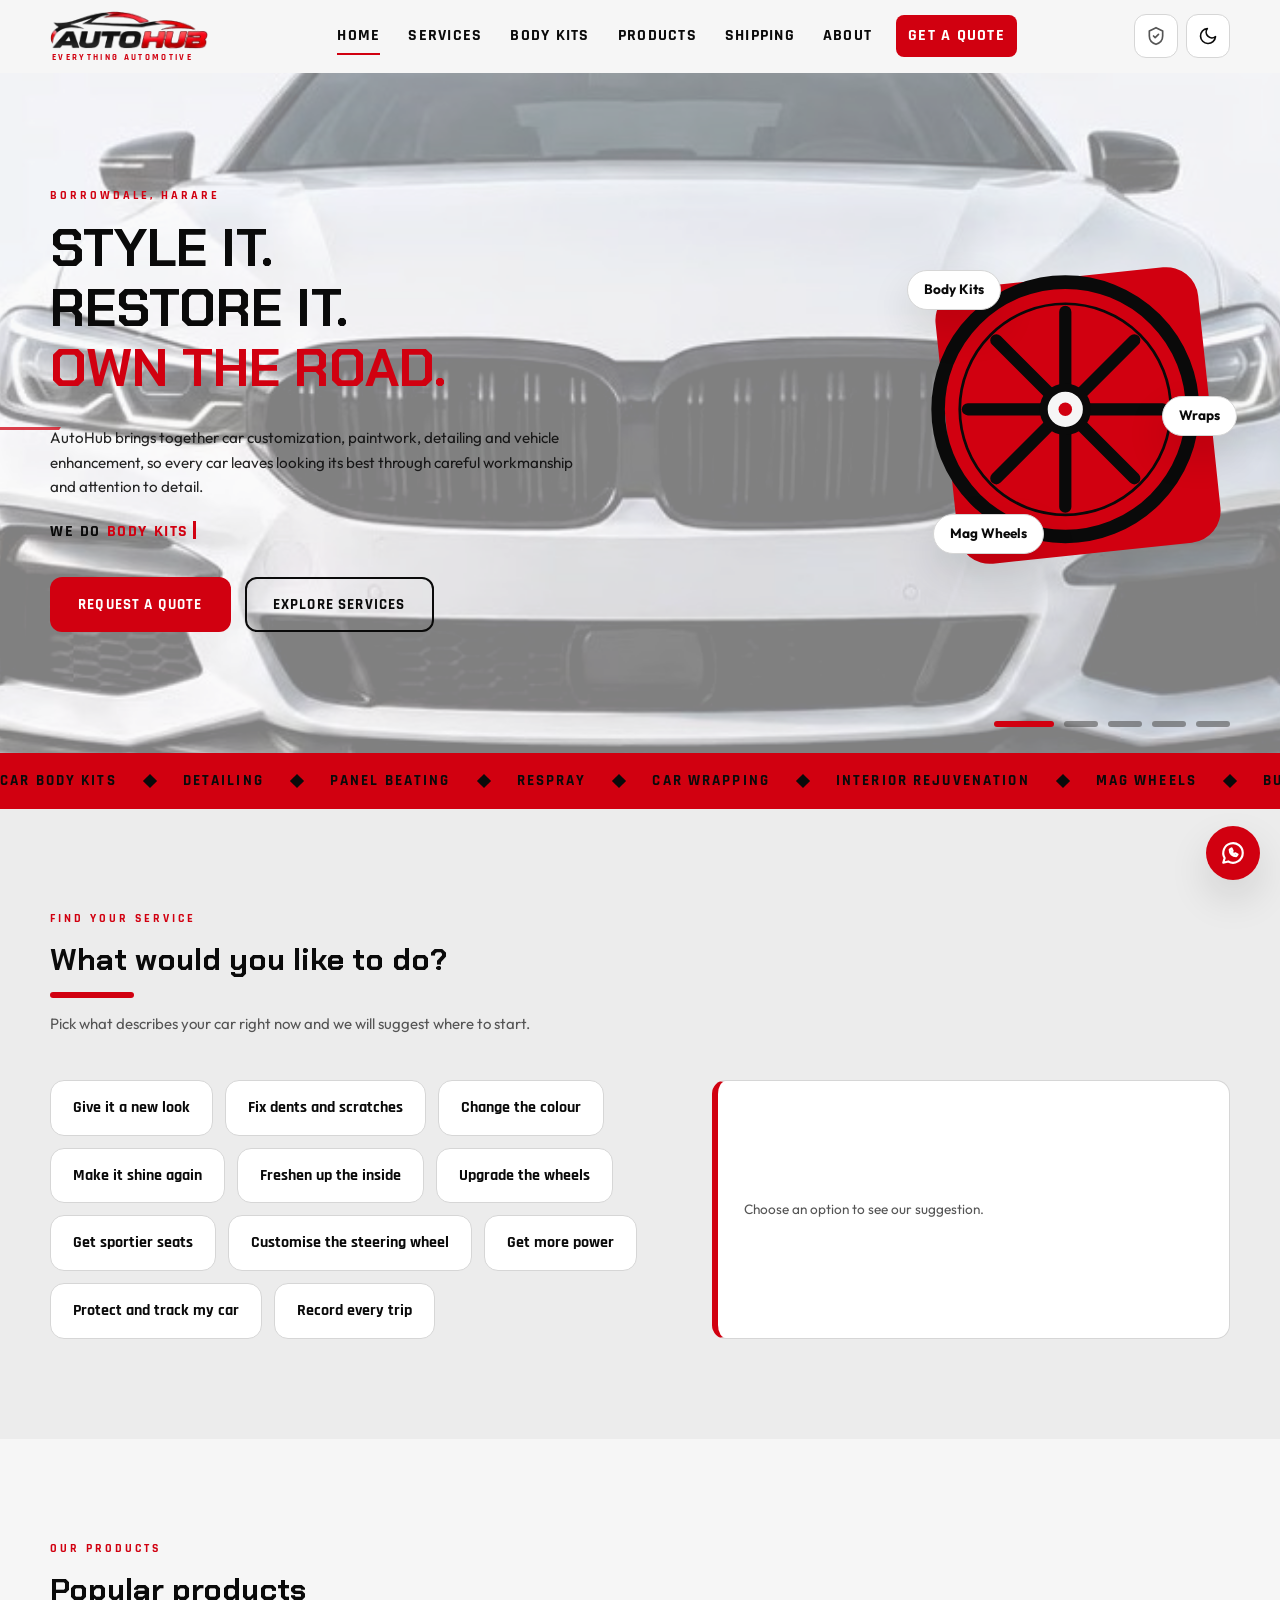
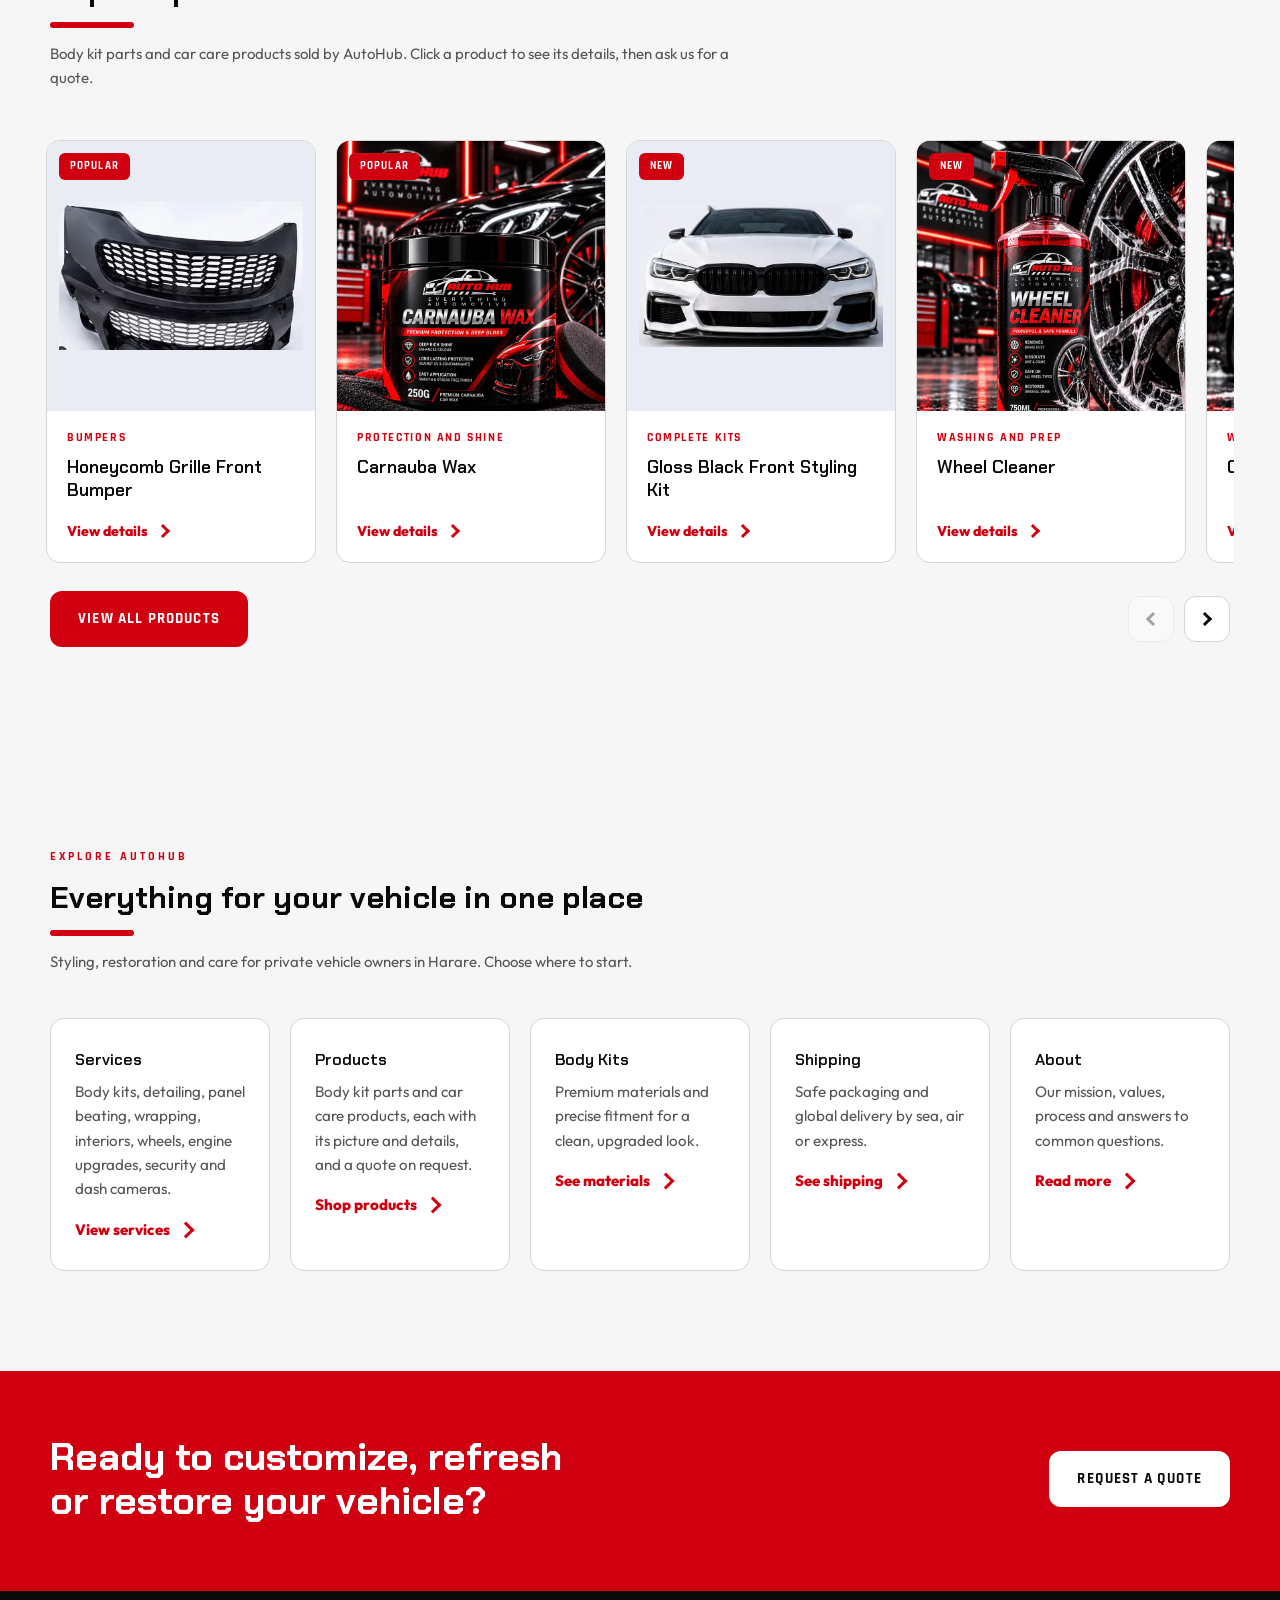
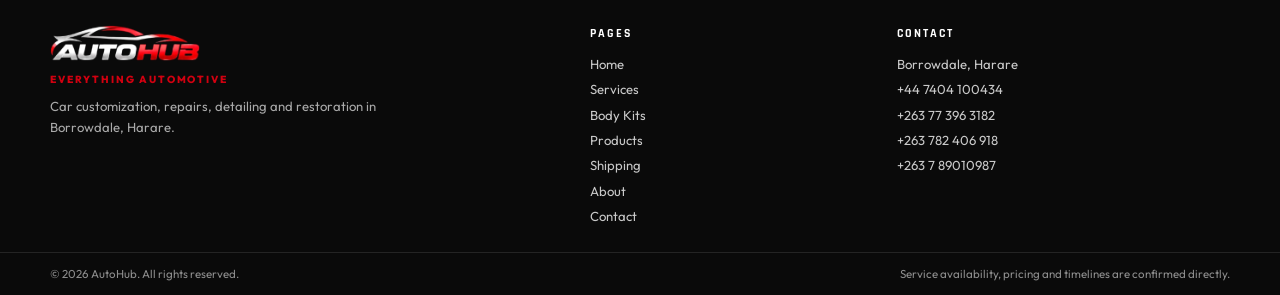
==== index.html @ 4d9de45c "first commit" ====
<!DOCTYPE html>
<html lang="en" data-theme="dark">
<head>
  <meta charset="UTF-8">
  <meta name="viewport" content="width=device-width, initial-scale=1">
  <title>AutoHub | Everything Automotive, Borrowdale, Harare</title>
  <meta name="description" content="AutoHub in Borrowdale, Harare: car customization, body kits, detailing, panel beating, respray, wrapping, interiors, mag wheels, bucket seats, engine enhancement, car security and dash cameras.">
  <meta name="theme-color" content="#0a0a0a">
  <link rel="icon" href="images/logo.png">
  <link rel="stylesheet" href="styles.css">
  <script>
    /* Set theme before paint to avoid a flash */
    (function () {
      try {
        var saved = localStorage.getItem("autohubTheme");
        var prefersLight = window.matchMedia("(prefers-color-scheme: light)").matches;
        document.documentElement.setAttribute("data-theme", saved || (prefersLight ? "light" : "dark"));
      } catch (e) {}
    })();
  </script>
</head>
<body>
  <div class="wipe" id="wipe" aria-hidden="true"><span class="wipemark"><b>A</b><img class="wipelogo" src="images/logo.png" alt="" onload="this.parentNode.classList.add('hasimg')" onerror="this.remove()"></span></div>
<a class="skip" href="#main">Skip to content</a>
  <div class="progress" id="progress" aria-hidden="true"></div>

  <header class="header" id="header">
    <div class="wrap headerrow">
      <a class="brand" href="index.html" aria-label="AutoHub home">
        <span class="brandmark" aria-hidden="true"><b>A</b><img class="brandlogo logod" src="images/logo.png" alt="" width="168" height="40" onload="this.parentNode.classList.add('hasimg')" onerror="this.remove()"><img class="brandlogo logol" src="images/logo-light.png" alt="" width="168" height="40" onload="this.parentNode.classList.add('hasimg')" onerror="this.remove()"></span>
        <span class="brandtext"><strong>AUTOHUB</strong><small>Everything Automotive</small></span>
      </a>

      <nav class="nav" id="nav" aria-label="Main navigation">
        <a href="index.html" class="navlink">Home</a>
        <a href="services.html" class="navlink">Services</a>
        <a href="bodykits.html" class="navlink">Body Kits</a>
        <a href="products.html" class="navlink">Products</a>
        <a href="shipping.html" class="navlink">Shipping</a>
        <a href="about.html" class="navlink">About</a>
        <a href="contact.html" class="navlink navcta">Get a Quote</a>
      </nav>

      <div class="headeractions">
        <a class="iconbtn adminlink" href="admin.html" aria-label="Admin dashboard" title="Admin dashboard">
          <svg viewBox="0 0 24 24" width="20" height="20" fill="none" stroke="currentColor" stroke-width="2" stroke-linecap="round" stroke-linejoin="round" aria-hidden="true">
            <path d="M12 2l8 4v6c0 5-3.5 8.5-8 10-4.5-1.5-8-5-8-10V6z"/>
            <path d="M9 12l2 2 4-4"/>
          </svg>
        </a>
        <button class="iconbtn" id="themeToggle" type="button" aria-label="Switch to light mode" aria-pressed="false">
          <svg class="iconsun" viewBox="0 0 24 24" width="20" height="20" fill="none" stroke="currentColor" stroke-width="2" stroke-linecap="round" aria-hidden="true"><circle cx="12" cy="12" r="4"/><path d="M12 2v2M12 20v2M4.9 4.9l1.4 1.4M17.7 17.7l1.4 1.4M2 12h2M20 12h2M4.9 19.1l1.4-1.4M17.7 6.3l1.4-1.4"/></svg>
          <svg class="iconmoon" viewBox="0 0 24 24" width="20" height="20" fill="none" stroke="currentColor" stroke-width="2" stroke-linecap="round" stroke-linejoin="round" aria-hidden="true"><path d="M21 12.8A9 9 0 1 1 11.2 3a7 7 0 0 0 9.8 9.8z"/></svg>
        </button>
        <button class="iconbtn burger" id="burger" type="button" aria-label="Open menu" aria-expanded="false" aria-controls="nav">
          <span></span><span></span><span></span>
        </button>
      </div>
    </div>
  </header>

  <main id="main">
    <section class="hero" id="top">
      <div class="herobg" aria-hidden="true">
        <i class="slide on" style="--img:url(images/hero-car.jpg)"><img src="images/hero-car.jpg" alt=""></i>
        <!-- <i class="slide" style="--img:url(images/hero-kit.jpg)"><img src="images/hero-kit.jpg" alt=""></i>
        <i class="slide" style="--img:url(images/dash-cam.jpeg)"><img src="images/dash-cam.jpeg" alt=""></i> -->
        <i class="slide" style="--img:url(images/engine.jpeg)"><img src="images/engine.jpeg" alt=""></i>
        <!-- <i class="slide" style="--img:url(images/security.jpeg)"><img src="images/security.jpeg" alt=""></i> -->
        <i class="slide" style="--img:url(images/steering.jpeg)"><img src="images/steering.jpeg" alt=""></i>
        <!-- <i class="slide" style="--img:url(images/hero-ship.jpg)"><img src="images/hero-ship.jpg" alt=""></i> -->
        <i class="slide" style="--img:url(images/hero-paint.jpg)"><img src="images/hero-paint.jpg" alt=""></i>
        <i class="slide" style="--img:url(images/hero-wheels.jpg)"><img src="images/hero-wheels.jpg" alt=""></i>
      </div>
      <span class="streak s1" aria-hidden="true"></span>
      <span class="streak s2" aria-hidden="true"></span>
      <span class="streak s3" aria-hidden="true"></span>
      <span class="streak s4" aria-hidden="true"></span>
      <!-- <span class="streak s5" aria-hidden="true"></span>
      <span class="streak s6" aria-hidden="true"></span>
      <span class="streak s7" aria-hidden="true"></span> -->
      <div class="herodots" role="group" aria-label="Choose hero picture">
        <button type="button" class="hdot on" aria-label="Show picture 1"></button>
        <button type="button" class="hdot" aria-label="Show picture 2"></button>
        <button type="button" class="hdot" aria-label="Show picture 3"></button>
        <button type="button" class="hdot" aria-label="Show picture 4"></button>
        <button type="button" class="hdot" aria-label="Show picture 5"></button>
        <!-- <button type="button" class="hdot" aria-label="Show picture 6"></button> -->
        <!-- <button type="button" class="hdot" aria-label="Show picture 7"></button>
        <button type="button" class="hdot" aria-label="Show picture 8"></button> -->
      </div>
      <div class="wrap herogrid">
        <div class="herocopy">
          <p class="eyebrow reveal">Borrowdale, Harare</p>
          <h1 class="reveal">
            <span class="line"><span>Style it.</span></span>
            <span class="line"><span>Restore it.</span></span>
            <span class="line"><span class="red">Own the road.</span></span>
          </h1>
          <p class="lead reveal">AutoHub brings together car customization, paintwork, detailing and vehicle enhancement, so every car leaves looking its best through careful workmanship and attention to detail.</p>
          <p class="typedline reveal"><span class="sr">We do body kits, detailing, respray, wraps, interiors, mag wheels, engine upgrades, car security and dash cameras.</span><span aria-hidden="true">We do <b id="typed"></b><i class="caret"></i></span></p>
          <div class="btnrow reveal">
            <a class="btn btnred" href="contact.html">Request a Quote</a>
            <a class="btn btnghost" href="services.html">Explore Services</a>
          </div>
        </div>

        <div class="herovisual reveal" aria-hidden="true">
          <div class="redblock"></div>
          <svg class="wheel" viewBox="0 0 200 200" fill="none" stroke="currentColor">
            <circle cx="100" cy="100" r="94" stroke-width="10"/>
            <circle cx="100" cy="100" r="78" stroke-width="2"/>
            <g stroke-width="9" stroke-linecap="round">
              <path d="M100 100 L100 28"/><path d="M100 100 L151 49"/>
              <path d="M100 100 L172 100"/><path d="M100 100 L151 151"/>
              <path d="M100 100 L100 172"/><path d="M100 100 L49 151"/>
              <path d="M100 100 L28 100"/><path d="M100 100 L49 49"/>
            </g>
            <circle cx="100" cy="100" r="16" stroke-width="6" class="hub"/>
            <circle cx="100" cy="100" r="5" class="hubdot" stroke-width="0"/>
          </svg>
          <span class="tag tag1">Body Kits</span>
          <span class="tag tag2">Wraps</span>
          <span class="tag tag3">Mag Wheels</span>
        </div>
      </div>

    </section>

    <div class="marquee" aria-hidden="true">
        <div class="track">
          <span>Car Body Kits</span><i></i><span>Detailing</span><i></i><span>Panel Beating</span><i></i><span>Respray</span><i></i><span>Car Wrapping</span><i></i><span>Interior Rejuvenation</span><i></i><span>Mag Wheels</span><i></i><span>Bucket Seats</span><i></i><span>Steering Wheels</span><i></i><span>Engine Enhancement</span><i></i><span>Car Security</span><i></i><span>Dash Cameras</span><i></i>
          <span>Car Body Kits</span><i></i><span>Detailing</span><i></i><span>Panel Beating</span><i></i><span>Respray</span><i></i><span>Car Wrapping</span><i></i><span>Interior Rejuvenation</span><i></i><span>Mag Wheels</span><i></i><span>Bucket Seats</span><i></i><span>Steering Wheels</span><i></i><span>Engine Enhancement</span><i></i><span>Car Security</span><i></i><span>Dash Cameras</span><i></i>
        </div>
      </div>

    <section class="section alt" id="finder">
      <div class="wrap">
        <header class="sechead reveal">
          <p class="eyebrow">Find your service</p>
          <h2>What would you like to do?</h2>
          <p>Pick what describes your car right now and we will suggest where to start.</p>
        </header>
        <div class="finder reveal">
          <div class="finderopts" role="group" aria-label="What would you like to do">
            <button type="button" class="opt" data-svc="Car Body Kits and Pimping" data-why="Exterior styling and personalization to give vehicles a distinctive, upgraded look.">Give it a new look</button>
            <button type="button" class="opt" data-svc="Panel Beating and Respray" data-why="Bodywork repair and repainting services to help restore vehicle panels and improve the overall finish.">Fix dents and scratches</button>
            <button type="button" class="opt" data-svc="Car Wrapping" data-why="Vehicle wrap options for customers looking to change or personalize their car's appearance.">Change the colour</button>
            <button type="button" class="opt" data-svc="Detailing" data-why="Vehicle cleaning and finish focused care to refresh the appearance of exterior and interior surfaces.">Make it shine again</button>
            <button type="button" class="opt" data-svc="Interior Rejuvenation" data-why="Interior refresh services focused on improving the look and feel of cabin surfaces and trim.">Freshen up the inside</button>
            <button type="button" class="opt" data-svc="Mag Wheels" data-why="Alloy wheel styling options to complement a vehicle's overall appearance and stance, with supply and fitment available.">Upgrade the wheels</button>
            <button type="button" class="opt" data-svc="Bucket Seats" data-why="Sporty bucket seats in eight colour combinations, with supply and fitment available.">Get sportier seats</button>
            <button type="button" class="opt" data-svc="Steering Wheels" data-why="Custom steering wheels in Alcantara, leather and carbon fibre for a sportier interior.">Customise the steering wheel</button>
            <button type="button" class="opt" data-svc="Engine Enhancement" data-why="More power, better efficiency and a smoother drive through tuning, ECU remapping and engine upgrades.">Get more power</button>
            <button type="button" class="opt" data-svc="Car Security Systems" data-why="Alarms, GPS trackers, immobilisers, cameras and sensors to protect your vehicle around the clock.">Protect and track my car</button>
            <button type="button" class="opt" data-svc="Dash Cameras and Fleet Tracking" data-why="4G dash cameras with live remote viewing from your phone or PC, ideal for taxis, vans and buses.">Record every trip</button>
          </div>
          <div class="result" id="finderResult" aria-live="polite">
            <p class="small">Choose an option to see our suggestion.</p>
          </div>
        </div>
      </div>
    </section>

    <section class="section" id="featured">
      <div class="wrap">
        <header class="sechead reveal">
          <p class="eyebrow">Our products</p>
          <h2>Popular products</h2>
          <p>Body kit parts and car care products sold by AutoHub. Click a product to see its details, then ask us for a quote.</p>
        </header>
        <div class="prail" id="featuredGrid" aria-label="Popular products"></div>
        <div class="btnrow railbar reveal">
          <a class="btn btnred" href="products.html">View all products</a>
          <div class="railbtns">
            <button class="railbtn" type="button" data-dir="-1" aria-label="Previous products"></button>
            <button class="railbtn" type="button" data-dir="1" aria-label="Next products"></button>
          </div>
        </div>
      </div>
    </section>

    <section class="section" id="explore">
      <div class="wrap">
        <header class="sechead reveal">
          <p class="eyebrow">Explore AutoHub</p>
          <h2>Everything for your vehicle in one place</h2>
          <p>Styling, restoration and care for private vehicle owners in Harare. Choose where to start.</p>
        </header>
        <div class="packgrid auto">
          <a class="pack linkcard reveal" href="services.html"><h3>Services</h3><p>Body kits, detailing, panel beating, wrapping, interiors, wheels, engine upgrades, security and dash cameras.</p><span class="more">View services</span></a>
          <a class="pack linkcard reveal" href="products.html"><h3>Products</h3><p>Body kit parts and car care products, each with its picture and details, and a quote on request.</p><span class="more">Shop products</span></a>
          <a class="pack linkcard reveal" href="bodykits.html"><h3>Body Kits</h3><p>Premium materials and precise fitment for a clean, upgraded look.</p><span class="more">See materials</span></a>
          <a class="pack linkcard reveal" href="shipping.html"><h3>Shipping</h3><p>Safe packaging and global delivery by sea, air or express.</p><span class="more">See shipping</span></a>
          <a class="pack linkcard reveal" href="about.html"><h3>About</h3><p>Our mission, values, process and answers to common questions.</p><span class="more">Read more</span></a>
        </div>
      </div>
    </section>

    <section class="cta">
      <div class="wrap ctarow">
        <h2 class="reveal">Ready to customize, refresh or restore your vehicle?</h2>
        <a class="btn btnlight reveal" href="contact.html">Request a Quote</a>
      </div>
    </section>
  </main>

  <footer class="footer">
    <div class="wrap footgrid">
      <div class="footbrand">
        <a class="footlogo" href="index.html" aria-label="AutoHub home"><span class="footmark"><b>A</b><img src="images/logo.png" alt="" width="142" height="34" onload="this.parentNode.classList.add('hasimg')" onerror="this.remove()"></span><strong>AUTOHUB</strong></a>
        <p class="footmotto">Everything Automotive</p>
        <p>Car customization, repairs, detailing and restoration in Borrowdale, Harare.</p>
      </div>
      <nav class="footcol" aria-label="Footer navigation">
        <h4>Pages</h4>
        <a href="index.html">Home</a>
        <a href="services.html">Services</a>
        <a href="bodykits.html">Body Kits</a>
        <a href="products.html">Products</a>
        <a href="shipping.html">Shipping</a>
        <a href="about.html">About</a>
        <a href="contact.html">Contact</a>
      </nav>
      <div class="footcol">
        <h4>Contact</h4>
        <span>Borrowdale, Harare</span>
        <a href="tel:+447404100434">+44 7404 100434</a>
        <a href="tel:+263773963182">+263 77 396 3182</a>
        <a href="tel:+263782406918">+263 782 406 918</a>
        <a href="tel:+263789010987">+263 7 89010987</a>
      </div>
    </div>
    <div class="footbar">
      <div class="wrap footbarrow">
        <p>&copy; <span id="year"></span> AutoHub. All rights reserved.</p>
        <p>Service availability, pricing and timelines are confirmed directly.</p>
      </div>
    </div>
  </footer>

  <a class="whatsapp" href="https://wa.me/263773963182" target="_blank" rel="noopener" aria-label="Chat with AutoHub on WhatsApp">
    <svg viewBox="0 0 24 24" width="26" height="26" fill="none" stroke="currentColor" stroke-width="2" stroke-linecap="round" stroke-linejoin="round" aria-hidden="true"><path d="M21 12a9 9 0 0 1-13.400 7.800L3 21l1.300-4.400A9 9 0 1 1 21 12z"/><path d="M9 9c0 3.500 2.500 6 6 6l1.200-1.700-2.200-1-.9.800c-1-.4-1.800-1.200-2.200-2.200l.8-.9-1-2.200z"/></svg>
  </a>
  <button class="totop" id="toTop" type="button" aria-label="Back to top">
    <svg viewBox="0 0 24 24" width="22" height="22" fill="none" stroke="currentColor" stroke-width="2.500" stroke-linecap="round" stroke-linejoin="round" aria-hidden="true"><path d="M12 19V5M5 12l7-7 7 7"/></svg>
  </button>

  <div class="cursor" id="cursor" aria-hidden="true"></div>
  <div class="toast" id="toast" role="status" aria-live="polite"></div>
  <script src="script.js"></script>
  <script src="firebase-config.js"></script>
  <script src="products.js"></script>
  <script type="module" src="store.js"></script>
</body>
</html>
---- styles.css ----
@import url("https://fonts.googleapis.com/css2?family=Chakra+Petch:wght@600;700&family=Rajdhani:wght@600;700&family=Orbitron:wght@700;800&family=Outfit:wght@300..700&display=swap");
/* AutoHub styles. Black and red palette, flat colours only, dark and light themes. */

:root {
  --red: #e30613;
  --redhover: #ff1a28;
  --bg: #0a0a0a;
  --bg2: #121212;
  --card: #171717;
  --text: #f5f5f5;
  --muted: #a8a8a8;
  --line: #2b2b2b;
  --onred: #ffffff;
  --shadow: 0 18px 40px rgba(0, 0, 0, 0.55);
  --radius: 14px;
  --ease: cubic-bezier(0.22, 1, 0.36, 1);
}

[data-theme="light"] {
  --red: #d10010;
  --redhover: #b8000e;
  --bg: #f6f6f6;
  --bg2: #ececec;
  --card: #ffffff;
  --text: #0a0a0a;
  --muted: #555555;
  --line: #d6d6d6;
  --shadow: 0 18px 40px rgba(0, 0, 0, 0.12);
}

*, *::before, *::after { box-sizing: border-box; }
html { scroll-behavior: smooth; scroll-padding-top: 84px; }
body {
  margin: 0;
  font-family: "Outfit", "Segoe UI", system-ui, -apple-system, Roboto, Helvetica, Arial, sans-serif;
  font-size: 15px;
  background: var(--bg);
  color: var(--text);
  line-height: 1.6;
  transition: background 0.4s var(--ease), color 0.4s var(--ease);
  overflow-x: hidden;
}
img, svg { max-width: 100%; display: block; }
a { color: inherit; text-decoration: none; }
h1, h2, h3, p { margin: 0; }
ul, ol { margin: 0; padding: 0; list-style: none; }
button, input, select, textarea { font: inherit; color: inherit; }
button { cursor: pointer; }
:focus-visible { outline: 3px solid var(--red); outline-offset: 3px; }

.wrap { width: min(1180px, 100% - 40px); margin-inline: auto; }
.narrow { width: min(820px, 100% - 40px); }
.muted { color: var(--muted); }
.small { font-size: 0.85rem; color: var(--muted); }
.red { color: var(--red); }

.skip {
  position: absolute; left: 12px; top: -60px; z-index: 200;
  background: var(--red); color: var(--onred); padding: 10px 16px; border-radius: 8px;
  transition: top 0.2s;
}
.skip:focus { top: 12px; }

.progress {
  position: fixed; top: 0; left: 0; height: 4px; width: 100%;
  background: var(--red); transform: scaleX(0); transform-origin: left; z-index: 150;
}

/* Header */
.header {
  position: sticky; top: 0; z-index: 100;
  background: var(--bg);
  border-bottom: 1px solid transparent;
  transition: border-color 0.3s, box-shadow 0.3s, background 0.4s;
}
.header.scrolled { border-color: var(--line); box-shadow: var(--shadow); }
.headerrow { display: flex; align-items: center; justify-content: space-between; height: var(--hh, 72px); gap: 16px; }

.brand { display: flex; align-items: center; gap: 12px; }
.brandmark {
  width: 42px; height: 42px; display: grid; place-items: center;
  background: var(--red); color: var(--onred); font-weight: 900; font-size: 1.4rem;
  border-radius: 10px; transform: skewX(-8deg);
  transition: transform 0.4s var(--ease);
}
.brand:hover .brandmark { transform: skewX(-8deg) rotate(-6deg) scale(1.08); }
.brandtext { display: flex; flex-direction: column; line-height: 1.1; }
.brandtext strong { letter-spacing: 0.14em; font-size: 1.05rem; }
.brandtext small { color: var(--muted); font-size: 0.68rem; letter-spacing: 0.12em; text-transform: uppercase; }

.nav { display: flex; align-items: center; gap: 4px; }
.navlink {
  position: relative; padding: 8px 12px; font-size: 0.93rem; font-weight: 600; border-radius: 8px;
}
.navlink::after {
  content: ""; position: absolute; left: 12px; right: 12px; bottom: 2px; height: 2px;
  background: var(--red); transform: scaleX(0); transform-origin: left; transition: transform 0.3s var(--ease);
}
.navlink:hover::after, .navlink.active::after { transform: scaleX(1); }
.navcta { background: var(--red); color: var(--onred); margin-left: 8px; }
.navcta::after { display: none; }
.navcta:hover { background: var(--redhover); }

.headeractions { display: flex; gap: 8px; align-items: center; }
.iconbtn {
  width: 44px; height: 44px; display: grid; place-items: center;
  background: var(--card); border: 1px solid var(--line); border-radius: 12px;
  transition: transform 0.3s var(--ease), border-color 0.3s, background 0.3s;
}
.iconbtn:hover { border-color: var(--red); transform: translateY(-2px); }
.iconsun, .iconmoon { grid-area: 1 / 1; transition: transform 0.5s var(--ease), opacity 0.3s; }
[data-theme="dark"] .iconmoon { transform: rotate(90deg) scale(0); opacity: 0; }
[data-theme="light"] .iconsun { transform: rotate(-90deg) scale(0); opacity: 0; }

.burger { display: none; flex-direction: column; gap: 5px; align-items: center; justify-content: center; }
.burger span { width: 20px; height: 2px; background: var(--text); transition: transform 0.3s var(--ease), opacity 0.2s; }
.burger[aria-expanded="true"] span:nth-child(1) { transform: translateY(7px) rotate(45deg); }
.burger[aria-expanded="true"] span:nth-child(2) { opacity: 0; }
.burger[aria-expanded="true"] span:nth-child(3) { transform: translateY(-7px) rotate(-45deg); }

/* Buttons */
.btn {
  display: inline-flex; align-items: center; justify-content: center; gap: 8px;
  padding: 14px 26px; border-radius: 12px; font-weight: 700; border: 2px solid transparent;
  transition: transform 0.3s var(--ease), background 0.3s, color 0.3s, border-color 0.3s;
}
.btn:hover { transform: translateY(-3px); }
.btnred { background: var(--red); color: var(--onred); }
.btnred:hover { background: var(--redhover); }
.btnghost { border-color: var(--text); background: transparent; }
.btnghost:hover { background: var(--text); color: var(--bg); }
.btnrow { display: flex; flex-wrap: wrap; gap: 14px; margin-top: 30px; }
.full { width: 100%; margin-top: 8px; }

/* Hero */
.hero { position: relative; padding-top: 56px; overflow: hidden; }
.herogrid { display: grid; grid-template-columns: 1.1fr 0.9fr; gap: 40px; align-items: center; min-height: 560px; }
.eyebrow {
  color: var(--red); font-weight: 800; letter-spacing: 0.2em; text-transform: uppercase;
  font-size: 0.8rem; margin-bottom: 14px;
}
h1 { font-size: clamp(2.6rem, 7vw, 5.6rem); line-height: 1; font-weight: 900; letter-spacing: -0.02em; text-transform: uppercase; }
.line { display: block; overflow: hidden; padding-bottom: 0.06em; }
.line span { display: inline-block; transform: translateY(110%); animation: rise 0.9s var(--ease) forwards; }
.line:nth-child(2) span { animation-delay: 0.12s; }
.line:nth-child(3) span { animation-delay: 0.24s; }
@keyframes rise { to { transform: translateY(0); } }
.lead { margin-top: 26px; max-width: 54ch; color: var(--muted); font-size: 1.1rem; }

.herovisual { position: relative; aspect-ratio: 1; max-width: 330px; width: 100%; margin-inline: auto; display: grid; place-items: center; }
.redblock {
  position: absolute; inset: 10% 6% 6% 14%; background: var(--red); border-radius: 32px;
  transform: rotate(-6deg); animation: floaty 7s ease-in-out infinite;
}
.wheel { position: relative; width: 82%; color: var(--text); animation: spin 18s linear infinite; }
.wheel .hub { fill: var(--bg); }
.wheel .hubdot { fill: var(--red); }
.herovisual:hover .wheel { animation-duration: 3s; }
@keyframes spin { to { transform: rotate(360deg); } }
@keyframes floaty { 0%, 100% { transform: rotate(-6deg) translateY(0); } 50% { transform: rotate(-4deg) translateY(-14px); } }
.tag {
  position: absolute; background: var(--card); border: 1px solid var(--line); padding: 8px 16px;
  border-radius: 999px; font-weight: 700; font-size: 0.85rem; box-shadow: var(--shadow);
  animation: floaty2 5s ease-in-out infinite;
}
.tag1 { top: 8%; left: 2%; }
.tag2 { top: 46%; right: -2%; animation-delay: 0.8s; }
.tag3 { bottom: 6%; left: 10%; animation-delay: 1.6s; }
@keyframes floaty2 { 0%, 100% { translate: 0 0; } 50% { translate: 0 -10px; } }

.marquee { margin-top: 56px; background: var(--red); color: #0a0a0a; overflow: hidden; padding: 16px 0; transform: skewY(-1.2deg); }
.track { display: flex; gap: 28px; width: max-content; align-items: center; animation: scroll 32s linear infinite; font-weight: 800; text-transform: uppercase; letter-spacing: 0.08em; white-space: nowrap; }
.track i { width: 10px; height: 10px; background: #0a0a0a; transform: rotate(45deg); }
.marquee:hover .track { animation-play-state: paused; }
@keyframes scroll { to { transform: translateX(-50%); } }

/* Stats */
.stats { padding: 70px 0 20px; }
.statgrid { display: grid; grid-template-columns: repeat(4, 1fr); gap: 20px; }
.stat { text-align: center; padding: 26px 10px; background: var(--card); border: 1px solid var(--line); border-radius: var(--radius); transition: transform 0.4s var(--ease), border-color 0.3s; }
.stat:hover { transform: translateY(-6px); border-color: var(--red); }
.stat b { display: block; font-size: clamp(2.2rem, 5vw, 3.4rem); color: var(--red); line-height: 1; }
.stat span { color: var(--muted); font-weight: 600; }

/* Sections */
.section { padding: 100px 0; }
.alt { background: var(--bg2); transition: background 0.4s; }
.sechead { max-width: 720px; margin-bottom: 44px; }
.sechead p:last-child { color: var(--muted); margin-top: 14px; }
h2 { font-size: clamp(1.9rem, 4vw, 3rem); line-height: 1.1; font-weight: 900; letter-spacing: -0.01em; }
h3 { font-size: 1.2rem; }
.split { display: grid; grid-template-columns: 1fr 1fr; gap: 56px; align-items: start; }
.split p { margin-top: 14px; }

/* Filters and cards */
.filters { display: flex; flex-wrap: wrap; gap: 10px; margin-bottom: 28px; }
.chip { padding: 9px 20px; border-radius: 999px; background: var(--card); border: 1px solid var(--line); font-weight: 700; transition: background 0.3s, color 0.3s, border-color 0.3s, transform 0.3s var(--ease); }
.chip:hover { border-color: var(--red); transform: translateY(-2px); }
.chip.active { background: var(--red); color: var(--onred); border-color: var(--red); }

.cards { display: grid; grid-template-columns: repeat(3, 1fr); gap: 22px; }
.card {
  position: relative; background: var(--card); border: 1px solid var(--line); border-radius: var(--radius);
  padding: 32px 28px 36px; overflow: hidden;
  transition: transform 0.4s var(--ease), border-color 0.3s, opacity 0.4s, box-shadow 0.4s;
}
.card::after { content: ""; position: absolute; left: 0; bottom: 0; height: 5px; width: 100%; background: var(--red); transform: scaleX(0); transform-origin: left; transition: transform 0.5s var(--ease); }
.card:hover { transform: translateY(-8px); border-color: var(--red); box-shadow: var(--shadow); }
.card:hover::after { transform: scaleX(1); }
.card svg { color: var(--red); margin-bottom: 18px; transition: transform 0.5s var(--ease); }
.card:hover svg { transform: scale(1.15) rotate(-6deg); }
.card p { color: var(--muted); margin-top: 10px; }
.cardnum { position: absolute; top: 18px; right: 22px; font-weight: 900; font-size: 2.2rem; color: var(--line); transition: color 0.3s; }
.card:hover .cardnum { color: var(--red); }
.card.hide { display: none; }

/* Materials */
.tabs { display: flex; flex-wrap: wrap; gap: 8px; margin: 24px 0 18px; }
.tab { padding: 10px 20px; border-radius: 10px; border: 1px solid var(--line); background: var(--card); font-weight: 700; transition: background 0.3s, color 0.3s, border-color 0.3s; }
.tab:hover { border-color: var(--red); }
.tab.active { background: var(--red); color: var(--onred); border-color: var(--red); }
.panel { background: var(--card); border: 1px solid var(--line); border-radius: var(--radius); padding: 26px; }
.panel h3 { margin-bottom: 8px; }
.panel.swap { animation: swap 0.5s var(--ease); }
@keyframes swap { from { opacity: 0; transform: translateY(12px); } to { opacity: 1; transform: none; } }
.meter { margin: 20px 0 14px; display: grid; gap: 12px; }
.meterrow { display: grid; grid-template-columns: 110px 1fr; gap: 12px; align-items: center; font-size: 0.9rem; font-weight: 600; }
.bar { height: 10px; background: var(--line); border-radius: 99px; overflow: hidden; }
.bar i { display: block; height: 100%; width: 0; background: var(--red); border-radius: 99px; transition: width 0.8s var(--ease); }

.benefits { display: grid; gap: 16px; }
.benefits li { display: flex; gap: 16px; align-items: center; background: var(--card); border: 1px solid var(--line); padding: 20px 22px; border-radius: var(--radius); transition: transform 0.4s var(--ease), border-color 0.3s; }
.benefits li:hover { transform: translateX(8px); border-color: var(--red); }
.benefits svg { color: var(--red); flex: none; }
.benefits b { display: block; }
.benefits span { color: var(--muted); font-size: 0.93rem; }

/* Fitment demo */
.fitgrid { display: grid; grid-template-columns: 1.2fr 0.8fr; gap: 40px; align-items: start; }
.fitdemo { background: var(--card); border: 1px solid var(--line); border-radius: var(--radius); padding: 28px; }
.fitstage { --gap: 1px; height: 220px; display: flex; align-items: center; justify-content: center; background: var(--bg2); border-radius: 12px; overflow: hidden; padding: 0 16px; }
.fender, .kitpanel { height: 150px; flex: 1; background: var(--text); border-radius: 16px; max-width: 240px; }
.fender { border-top-right-radius: 4px; border-bottom-right-radius: 4px; }
.kitpanel { background: var(--red); border-top-left-radius: 4px; border-bottom-left-radius: 4px; transition: translate 0.2s; }
.gapmark { position: relative; width: calc(var(--gap) * 6px); height: 150px; background: var(--bg); transition: width 0.15s; flex: none; }
.gapmark span { position: absolute; top: -26px; left: 50%; transform: translateX(-50%); font-size: 0.8rem; font-weight: 800; white-space: nowrap; color: var(--red); }
.fitstage[data-state="bad"] .kitpanel { animation: shake 0.5s ease-in-out infinite; }
@keyframes shake { 0%, 100% { translate: 0 0; } 25% { translate: 0 -3px; } 75% { translate: 0 3px; } }
.sliderlabel { display: block; margin-top: 22px; font-weight: 700; }
input[type="range"] { width: 100%; margin-top: 10px; accent-color: var(--red); height: 28px; }
.verdict { margin-top: 12px; padding: 14px 16px; border-left: 5px solid var(--red); background: var(--bg2); border-radius: 6px; }

.checks { display: grid; gap: 18px; }
.checks li { display: flex; gap: 16px; align-items: flex-start; }
.checks p { color: var(--muted); font-size: 0.93rem; }
.tick { flex: none; width: 30px; height: 30px; background: var(--red); border-radius: 50%; position: relative; margin-top: 2px; }
.tick::after { content: ""; position: absolute; left: 10px; top: 5px; width: 8px; height: 14px; border: solid var(--onred); border-width: 0 3px 3px 0; transform: rotate(45deg); }

/* Shipping */
.packgrid { display: grid; grid-template-columns: repeat(4, 1fr); gap: 20px; }
.pack { background: var(--card); border: 1px solid var(--line); padding: 28px 24px; border-radius: var(--radius); transition: transform 0.4s var(--ease), border-color 0.3s; }
.pack:hover { transform: translateY(-8px); border-color: var(--red); }
.pack svg { color: var(--red); margin-bottom: 14px; }
.pack p { color: var(--muted); margin-top: 8px; font-size: 0.95rem; }

.route { margin-top: 36px; background: var(--card); border: 1px solid var(--line); border-radius: var(--radius); padding: 28px; }
.routetabs { display: flex; flex-wrap: wrap; gap: 8px; }
.rtab { padding: 10px 22px; border-radius: 10px; background: var(--bg2); border: 1px solid var(--line); font-weight: 800; text-transform: uppercase; letter-spacing: 0.06em; font-size: 0.85rem; transition: background 0.3s, color 0.3s; }
.rtab.active { background: var(--red); color: var(--onred); border-color: var(--red); }
.routeline { display: flex; align-items: center; gap: 12px; margin: 34px 0 18px; }
.routeline .dot { width: 16px; height: 16px; background: var(--text); border-radius: 50%; flex: none; }
.routeline .dot.end { background: var(--red); }
.rail { position: relative; flex: 1; height: 4px; background: var(--line); border-radius: 4px; }
.rail i { position: absolute; left: 0; top: 0; height: 100%; width: 0; background: var(--red); border-radius: 4px; }
.vehicle { position: absolute; top: -30px; left: 0; width: 56px; height: 56px; color: var(--red); translate: -50% 0; }
.vehicle svg { width: 100%; height: 100%; }
.route.go .rail i { animation: fill var(--dur, 4s) var(--ease) forwards; }
.route.go .vehicle { animation: drive var(--dur, 4s) var(--ease) forwards; }
@keyframes fill { to { width: 100%; } }
@keyframes drive { to { left: 100%; } }
.routetext { color: var(--muted); }

/* Process */
.steps { display: grid; grid-template-columns: repeat(4, 1fr); gap: 22px; counter-reset: s; }
.steps li { position: relative; padding: 28px 24px; background: var(--card); border: 1px solid var(--line); border-radius: var(--radius); transition: transform 0.4s var(--ease), border-color 0.3s; }
.steps li:hover { transform: translateY(-8px); border-color: var(--red); }
.steps span { display: grid; place-items: center; width: 46px; height: 46px; background: var(--red); color: var(--onred); font-weight: 900; border-radius: 12px; margin-bottom: 16px; transform: skewX(-8deg); }
.steps p { color: var(--muted); margin-top: 8px; font-size: 0.95rem; }

/* Values */
.values { display: grid; gap: 16px; }
.values div { background: var(--card); border: 1px solid var(--line); border-left: 6px solid var(--red); padding: 20px 22px; border-radius: var(--radius); transition: transform 0.4s var(--ease); }
.values div:hover { transform: translateX(8px); }
.values p { margin-top: 6px; color: var(--muted); }

/* FAQ */
.faq { display: grid; gap: 12px; }
details { background: var(--card); border: 1px solid var(--line); border-radius: var(--radius); transition: border-color 0.3s; }
details[open] { border-color: var(--red); }
summary { list-style: none; cursor: pointer; padding: 18px 22px; font-weight: 700; display: flex; justify-content: space-between; align-items: center; gap: 16px; }
summary::-webkit-details-marker { display: none; }
summary::after { content: "+"; font-size: 1.6rem; color: var(--red); transition: transform 0.3s var(--ease); line-height: 1; }
details[open] summary::after { transform: rotate(45deg); }
details p { padding: 0 22px 20px; color: var(--muted); animation: swap 0.4s var(--ease); }

/* Contact */
.contact { background: var(--bg2); }
.contactgrid { display: grid; grid-template-columns: 1fr 1fr; gap: 56px; align-items: start; }
.contactgrid > div > p { margin-top: 16px; color: var(--muted); }
.contactlist { margin-top: 28px; display: grid; gap: 10px; }
.contactlist li { display: flex; justify-content: space-between; gap: 12px; padding: 14px 18px; background: var(--card); border: 1px solid var(--line); border-radius: 12px; transition: border-color 0.3s, transform 0.3s var(--ease); }
.contactlist li:hover { border-color: var(--red); transform: translateX(6px); }
.contactlist span { color: var(--muted); }
.contactlist a:hover { color: var(--red); }

.form { background: var(--card); border: 1px solid var(--line); border-radius: var(--radius); padding: 30px; display: grid; gap: 8px; }
.form label { font-weight: 700; font-size: 0.9rem; margin-top: 6px; }
.form input, .form select, .form textarea {
  width: 100%; padding: 13px 14px; background: var(--bg); border: 1px solid var(--line); border-radius: 10px;
  transition: border-color 0.3s, box-shadow 0.3s;
}
.form input:focus, .form select:focus, .form textarea:focus { outline: none; border-color: var(--red); box-shadow: 0 0 0 3px rgba(227, 6, 19, 0.25); }
.form textarea { resize: vertical; }
.error { color: var(--red); font-weight: 700; }

/* Footer and floating buttons */
.footer { padding: 44px 0; border-top: 1px solid var(--line); }
.footrow { display: grid; gap: 10px; }
.footrow strong { letter-spacing: 0.14em; margin-right: 12px; }
.footrow span { color: var(--muted); }
.whatsapp, .totop {
  position: fixed; right: 20px; width: 54px; height: 54px; display: grid; place-items: center;
  border-radius: 50%; z-index: 90; box-shadow: var(--shadow); transition: transform 0.3s var(--ease), opacity 0.3s;
}
.whatsapp { bottom: 20px; background: var(--red); color: var(--onred); animation: pulse 2.600s ease-out infinite; }
.whatsapp:hover { transform: scale(1.1) rotate(-8deg); }
@keyframes pulse { 0% { box-shadow: 0 0 0 0 rgba(227, 6, 19, 0.6); } 70%, 100% { box-shadow: 0 0 0 20px rgba(227, 6, 19, 0); } }
.totop { bottom: 88px; background: var(--card); color: var(--text); border: 1px solid var(--line); opacity: 0; pointer-events: none; transform: translateY(12px); }
.totop.show { opacity: 1; pointer-events: auto; transform: none; }
.totop:hover { border-color: var(--red); color: var(--red); }

/* Scroll reveal */
.reveal { opacity: 0; transform: translateY(34px); transition: opacity 0.8s var(--ease), transform 0.8s var(--ease); }
.reveal.in { opacity: 1; transform: none; }

/* Responsive */
@media (max-width: 980px) {
  .herogrid, .split, .fitgrid, .contactgrid { grid-template-columns: 1fr; }
  .herogrid { min-height: 0; }
  .herovisual { max-width: 270px; }
  .cards { grid-template-columns: repeat(2, 1fr); }
  .packgrid, .steps { grid-template-columns: repeat(2, 1fr); }
  .statgrid { grid-template-columns: repeat(2, 1fr); }
  .section { padding: 76px 0; }
}

@media (max-width: 980px) {
  .burger { display: flex; }
  .nav {
    position: fixed; inset: var(--hh, 72px) 0 auto 0; flex-direction: column; align-items: stretch; gap: 0;
    background: var(--bg); border-bottom: 1px solid var(--line); padding: 10px 20px 22px;
    transform: translateY(-12px); opacity: 0; visibility: hidden;
    transition: transform 0.4s var(--ease), opacity 0.3s, visibility 0.3s;
  }
  .nav.open { transform: none; opacity: 1; visibility: visible; }
  .navlink { padding: 14px 8px; border-bottom: 1px solid var(--line); }
  .navlink::after { display: none; }
  .navcta { margin: 14px 0 0; text-align: center; border: 0; border-radius: 10px; }
}

@media (max-width: 600px) {
  .wrap, .narrow { width: calc(100% - 28px); }
  .cards, .packgrid, .steps { grid-template-columns: 1fr; }
  .brandtext small { display: none; }
  .contactlist li { flex-direction: column; gap: 2px; }
  .fitstage { height: 190px; }
  .fender, .kitpanel, .gapmark { height: 120px; }
  .meterrow { grid-template-columns: 90px 1fr; }
  .tag { font-size: 0.75rem; padding: 6px 12px; }
  .form, .fitdemo, .route { padding: 20px; }
}


/* Multi page additions */
.pagehero { background-color: var(--bg2); padding: 84px 0 64px; border-bottom: 1px solid var(--line); position: relative; overflow: hidden; }
.pagehero::before { content: ""; position: absolute; right: -60px; top: -60px; width: 260px; height: 260px; background: var(--red); border-radius: 36px; transform: rotate(14deg); opacity: 0.9; }
.pagehero .wrap { position: relative; }
.pagehero h1 { font-size: clamp(2.4rem, 6vw, 4.4rem); }
.pagehero .lead { max-width: 60ch; }

.linkcard { display: block; position: relative; }
.linkcard .more { display: inline-block; margin-top: 16px; font-weight: 800; color: var(--red); position: relative; padding-right: 22px; }
.linkcard .more::after { content: ""; position: absolute; right: 0; top: 50%; width: 12px; height: 12px; border: solid var(--red); border-width: 3px 3px 0 0; transform: translateY(-50%) rotate(45deg); transition: right 0.3s var(--ease); }
.linkcard:hover .more::after { right: -8px; }

.cta { background: var(--red); color: #ffffff; padding: 64px 0; }
.ctarow { display: flex; align-items: center; justify-content: space-between; gap: 24px; flex-wrap: wrap; }
.ctarow h2 { max-width: 22ch; font-size: clamp(1.6rem, 3.4vw, 2.4rem); }
.btnlight { background: #ffffff; color: #0a0a0a; }
.btnlight:hover { background: #0a0a0a; color: #ffffff; }

@media (max-width: 600px) {
  .pagehero { padding: 60px 0 44px; }
  .pagehero::before { width: 160px; height: 160px; right: -50px; top: -50px; }
  .ctarow { flex-direction: column; align-items: flex-start; }
}

/* ===== Interactive and photo layer ===== */
:root { --veil: rgba(10, 10, 10, 0.7); --veil2: rgba(10, 10, 10, 0.82); --bri: 0.6; }
[data-theme="light"] { --veil: rgba(246, 246, 246, 0.52); --veil2: rgba(246, 246, 246, 0.66); --bri: 1; }

.sr { position: absolute; width: 1px; height: 1px; overflow: hidden; clip: rect(0 0 0 0); white-space: nowrap; }

/* Page transition and first load cover */
.wipe { position: fixed; inset: 0; z-index: 300; background: var(--red); display: grid; place-items: center; pointer-events: none; animation: wipeOut 0.7s cubic-bezier(0.77, 0, 0.18, 1) 0.45s forwards; }
.wipe.in { animation: wipeIn 0.5s cubic-bezier(0.77, 0, 0.18, 1) forwards; pointer-events: auto; }
@keyframes wipeOut { to { transform: translateY(-100%); } }
@keyframes wipeIn { from { transform: translateY(100%); } to { transform: translateY(0); } }
.wipemark { width: 84px; height: 84px; display: grid; place-items: center; background: #0a0a0a; color: #ffffff; font-weight: 900; font-size: 3rem; border-radius: 18px; transform: skewX(-8deg); animation: markpulse 0.7s ease-in-out infinite alternate; overflow: hidden; }
@keyframes markpulse { from { scale: 0.92; } to { scale: 1.08; } }
.wipemark.haslogo, .brandmark.haslogo { background: transparent; border-radius: 0; transform: none; width: auto; overflow: visible; }
.wipemark.haslogo { height: 96px; }
.brandmark.haslogo { height: 46px; }
.wipemark img, .brandmark img { height: 100%; width: auto; max-width: 180px; object-fit: contain; }

/* Cursor ring (mouse devices only) */
.cursor { display: none; }
@media (hover: hover) and (pointer: fine) {
  .cursor { display: block; position: fixed; left: 0; top: 0; width: 38px; height: 38px; border: 2px solid var(--red); border-radius: 50%; pointer-events: none; z-index: 400; opacity: 0; transition: opacity 0.3s, width 0.25s var(--ease), height 0.25s var(--ease), background 0.25s; }
  .cursor::after { content: ""; position: absolute; left: 50%; top: 50%; width: 6px; height: 6px; background: var(--red); border-radius: 50%; translate: -50% -50%; }
  .cursor.show { opacity: 1; }
  .cursor.hot { width: 68px; height: 68px; background: rgba(227, 6, 19, 0.16); }
  .cursor.down { width: 24px; height: 24px; }
}

/* Toast */
.toast { position: fixed; left: 50%; bottom: 24px; translate: -50% 30px; background: var(--text); color: var(--bg); padding: 12px 22px; border-radius: 12px; font-weight: 700; z-index: 350; opacity: 0; pointer-events: none; transition: opacity 0.3s, translate 0.4s var(--ease); max-width: calc(100% - 32px); text-align: center; }
.toast.show { opacity: 1; translate: -50% 0; }

/* Hero photo slideshow */
.hero { background: var(--bg); }
.herobg { position: absolute; inset: 0; z-index: 0; overflow: hidden; }
.herobg::after { content: ""; position: absolute; inset: 0; background: var(--veil); }
.slide { position: absolute; inset: -5%; background-size: cover; background-position: center; opacity: 0; filter: brightness(var(--bri)) contrast(1.05); translate: calc(var(--px, 0) * -18px) calc(var(--py, 0) * -12px); transition: opacity 1.3s ease, translate 0.5s ease-out; }
.slide.on { opacity: 1; animation: kenburns 10s ease-out forwards; }
@keyframes kenburns { from { transform: scale(1); } to { transform: scale(1.1); } }
.herogrid, .marquee { position: relative; z-index: 2; }
.hero .lead { color: var(--text); opacity: 0.88; }
.herodots { position: absolute; z-index: 3; right: max(20px, calc((100% - 1180px) / 2)); bottom: 118px; display: flex; gap: 10px; }
.hdot { width: 34px; height: 6px; padding: 0; border: 0; border-radius: 6px; background: var(--muted); opacity: 0.6; transition: width 0.4s var(--ease), background 0.3s, opacity 0.3s; }
.hdot:hover { opacity: 1; }
.hdot.on { width: 60px; background: var(--red); opacity: 1; }
.redblock { translate: calc(var(--px, 0) * 24px) calc(var(--py, 0) * 18px); transition: translate 0.4s ease-out; }
.wheel { translate: calc(var(--px, 0) * 12px) calc(var(--py, 0) * 9px); transition: translate 0.4s ease-out; }

.typedline { margin-top: 20px; font-weight: 800; font-size: 1.1rem; text-transform: uppercase; letter-spacing: 0.08em; min-height: 1.7em; }
.typedline b { color: var(--red); }
.caret { display: inline-block; width: 3px; height: 1.1em; background: var(--red); margin-left: 4px; vertical-align: -0.15em; animation: blink 0.9s steps(1) infinite; }
@keyframes blink { 50% { opacity: 0; } }

/* Page headers with photos */
.pagehero { background-size: cover; background-position: center; }
.ph-car { background-image: url(images/hero-car.jpg); }
.ph-paint { background-image: url(images/hero-paint.jpg); }
.ph-wheels { background-image: url(images/hero-wheels.jpg); }
.ph-kit { background-image: url(images/hero-kit.jpg); }
.ph-ship { background-image: url(images/hero-ship.jpg); }
.pagehero::after { content: ""; position: absolute; inset: 0; background: var(--veil2); z-index: 0; }
.pagehero::before { z-index: 1; }
.pagehero .wrap { z-index: 2; }
.pagehero .lead { color: var(--text); opacity: 0.88; }

/* Heading underline draws in */
.sechead h2::after { content: ""; display: block; width: 0; height: 6px; margin-top: 14px; background: var(--red); border-radius: 4px; transition: width 0.9s var(--ease) 0.3s; }
.sechead.in h2::after { width: 84px; }

/* Buttons: ripple and magnet */
.btn { position: relative; overflow: hidden; }
.magnet { translate: var(--mx, 0px) var(--my, 0px); }
.ripple { position: absolute; border-radius: 50%; background: currentColor; opacity: 0.28; transform: scale(0); animation: ripple 0.65s ease-out forwards; pointer-events: none; }
@keyframes ripple { to { transform: scale(1); opacity: 0; } }

/* Service cards open a details panel */
.card { cursor: pointer; }
.cardmore { display: inline-block; margin-top: 16px; font-weight: 800; color: var(--red); position: relative; padding-right: 22px; }
.cardmore::after { content: ""; position: absolute; right: 0; top: 50%; width: 11px; height: 11px; border: solid var(--red); border-width: 3px 3px 0 0; transform: translateY(-50%) rotate(45deg); transition: right 0.3s var(--ease); }
.card:hover .cardmore::after { right: -8px; }

.modal { position: fixed; inset: 0; z-index: 250; display: grid; place-items: center; padding: 20px; visibility: hidden; opacity: 0; transition: opacity 0.3s, visibility 0.3s; }
.modal.open { visibility: visible; opacity: 1; }
.modalbg { position: absolute; inset: 0; background: rgba(0, 0, 0, 0.74); }
.modalbox { position: relative; width: min(560px, 100%); max-height: 88vh; overflow: auto; background: var(--card); border: 1px solid var(--line); border-top: 6px solid var(--red); border-radius: var(--radius); padding: 34px 30px 30px; transform: translateY(34px) scale(0.96); transition: transform 0.45s var(--ease); }
.modal.open .modalbox { transform: none; }
.modalclose { position: absolute; top: 12px; right: 12px; width: 40px; height: 40px; border-radius: 10px; border: 1px solid var(--line); background: var(--bg2); font-size: 1.4rem; line-height: 1; transition: border-color 0.3s, color 0.3s, transform 0.3s var(--ease); }
.modalclose:hover { border-color: var(--red); color: var(--red); transform: rotate(90deg); }
.modalbox h3 { font-size: 1.6rem; padding-right: 40px; }
.modalbox .modallead { color: var(--muted); margin-top: 8px; }
.modalbox ul { margin: 20px 0; display: grid; gap: 12px; }
.modalbox li { display: flex; gap: 12px; align-items: flex-start; }
.modalbox li::before { content: ""; flex: none; width: 12px; height: 12px; margin-top: 7px; background: var(--red); transform: rotate(45deg); }
.modalbox .small { margin-bottom: 20px; }
.modalbtns { display: flex; flex-wrap: wrap; gap: 12px; }
body.locked { overflow: hidden; }

/* Materials and photos */
.panelrow { display: flex; gap: 18px; align-items: center; }
.matimg { width: 120px; height: 110px; object-fit: cover; border-radius: 12px; border: 1px solid var(--line); flex: none; }
.panel.swap .matimg { animation: pop 0.55s var(--ease); }
@keyframes pop { from { transform: scale(0.7) rotate(-8deg); opacity: 0; } to { transform: none; opacity: 1; } }
.figure { margin: 0 0 20px; overflow: hidden; border-radius: var(--radius); border: 1px solid var(--line); background: var(--card); }
.figure img { width: 100%; height: auto; display: block; transition: transform 0.8s var(--ease); }
.figure:hover img { transform: scale(1.05); }
.figure figcaption { padding: 12px 16px; color: var(--muted); font-size: 0.9rem; }
.rightcol .figure img { max-height: 380px; object-fit: contain; background: #eceff4; }
.figs { display: grid; gap: 20px; margin-bottom: 36px; }
.figs .figure { margin: 0; }
.figs .figure:first-child img { max-height: 420px; object-fit: cover; }

/* Before and after fitment slider */
.fitleft { display: grid; gap: 24px; }
.compare { background: var(--card); border: 1px solid var(--line); border-radius: var(--radius); padding: 20px; }
.cmpwrap { --pos: 50%; position: relative; overflow: hidden; border-radius: 10px; aspect-ratio: 436 / 276; background: var(--bg2); user-select: none; touch-action: pan-y; }
.cmpimg { position: absolute; inset: 0; width: 100%; height: 100%; object-fit: cover; display: block; }
.cmptop { position: absolute; inset: 0; clip-path: inset(0 calc(100% - var(--pos)) 0 0); }
.cmplabel { position: absolute; bottom: 12px; padding: 6px 14px; border-radius: 8px; font-size: 0.76rem; font-weight: 800; text-transform: uppercase; letter-spacing: 0.06em; color: #ffffff; pointer-events: none; }
.cmplabel.left { left: 12px; background: var(--red); }
.cmplabel.right { right: 12px; background: #0a0a0a; }
.cmphandle { position: absolute; top: 0; bottom: 0; left: var(--pos); width: 4px; background: #ffffff; translate: -50% 0; pointer-events: none; }
.cmphandle i { position: absolute; top: 50%; left: 50%; width: 46px; height: 46px; border-radius: 50%; background: var(--red); border: 3px solid #ffffff; translate: -50% -50%; }
.cmphandle i::before, .cmphandle i::after { content: ""; position: absolute; top: 50%; width: 9px; height: 9px; border: solid #ffffff; border-width: 3px 3px 0 0; }
.cmphandle i::before { left: 9px; transform: translateY(-50%) rotate(-135deg); }
.cmphandle i::after { right: 9px; transform: translateY(-50%) rotate(45deg); }
.cmpwrap input { position: absolute; inset: 0; width: 100%; height: 100%; margin: 0; opacity: 0; cursor: ew-resize; }
.cmpwrap:focus-within { outline: 3px solid var(--red); outline-offset: 3px; }
.compare .small { margin-top: 12px; }

/* Contact chips and preview */
.chipset { border: 0; padding: 0; margin: 10px 0 0; min-width: 0; display: flex; flex-wrap: wrap; gap: 8px; }
.chipset legend { font-weight: 700; font-size: 0.9rem; padding: 0; margin-bottom: 10px; float: left; width: 100%; }
.selchip { position: relative; margin: 0 !important; }
.selchip input { position: absolute; inset: 0; width: 100%; height: 100%; opacity: 0; cursor: pointer; margin: 0; }
.selchip span { display: inline-block; padding: 9px 16px; border-radius: 999px; border: 1px solid var(--line); background: var(--bg); font-weight: 700; font-size: 0.88rem; transition: background 0.3s, color 0.3s, border-color 0.3s, transform 0.3s var(--ease); }
.selchip:hover span { border-color: var(--red); }
.selchip input:checked + span { background: var(--red); border-color: var(--red); color: #ffffff; transform: scale(1.05); }
.selchip input:focus-visible + span { outline: 3px solid var(--red); outline-offset: 3px; }
.preview { background: var(--bg2); border: 1px dashed var(--line); border-radius: 10px; padding: 14px 16px; margin-top: 8px; }
.preview pre { margin: 8px 0 0; white-space: pre-wrap; font-family: inherit; color: var(--muted); font-size: 0.92rem; overflow-wrap: anywhere; }
.contactlist li { align-items: center; }
.contactlist .val { display: flex; align-items: center; gap: 10px; flex-wrap: wrap; justify-content: flex-end; }
.copybtn { border: 1px solid var(--line); background: transparent; border-radius: 8px; padding: 4px 12px; font-size: 0.78rem; font-weight: 700; transition: border-color 0.3s, color 0.3s, background 0.3s; }
.copybtn:hover { border-color: var(--red); color: var(--red); }

/* 3D tilt on mouse hover (set by script) */
.tilt.tilting { transform: perspective(800px) rotateX(var(--rx, 0deg)) rotateY(var(--ry, 0deg)) translateY(-8px); transition: transform 0.12s ease-out, border-color 0.3s, box-shadow 0.4s; }

@media (max-width: 980px) {
  .herodots { bottom: 100px; }
  .rightcol .figure img { max-height: 300px; }
}
@media (max-width: 600px) {
  .panelrow { flex-direction: column; align-items: flex-start; }
  .modalbox { padding: 28px 20px 22px; }
  .herodots { right: 14px; bottom: 90px; }
  .hdot { width: 24px; } .hdot.on { width: 40px; }
  .contactlist .val { justify-content: flex-start; }
}
/* Reduced motion: only the heavy effects are switched off. The ticker, hero slideshow and typing keep running. */
@media (prefers-reduced-motion: reduce) {
  html { scroll-behavior: auto; }
  .wipe, .cursor { display: none !important; }
  .slide.on { animation: none; }
}


/* ===== Round three: logo, streaks, finder, letters, extra motion ===== */
.brandlogo { height: 46px; width: auto; max-width: 170px; object-fit: contain; display: block; transition: transform 0.4s var(--ease); }
.brand:hover .brandlogo { transform: rotate(-5deg) scale(1.08); }
.wipelogo { height: 110px; width: auto; max-width: 260px; object-fit: contain; animation: markpulse 0.7s ease-in-out infinite alternate; }

.herovisual { margin-inline: auto 0; }
.herogrid { grid-template-columns: 1.3fr 0.7fr; }
.wheel { rotate: var(--spin, 0deg); }

.streak { position: absolute; z-index: 1; left: -240px; height: 5px; width: 200px; background: var(--red); opacity: 0.75; transform: skewX(-30deg); animation: streak 5.5s linear infinite; pointer-events: none; }
.streak.s1 { top: 22%; animation-delay: 0s; }
.streak.s2 { top: 52%; width: 300px; height: 3px; animation-delay: 1.8s; animation-duration: 4.5s; }
.streak.s3 { top: 78%; width: 140px; animation-delay: 3.2s; animation-duration: 6.5s; }
@keyframes streak { from { left: -320px; } to { left: 110%; } }

/* Finder */
.finder { display: grid; grid-template-columns: 1.1fr 0.9fr; gap: 28px; align-items: stretch; }
.finderopts { display: flex; flex-wrap: wrap; gap: 12px; align-content: flex-start; }
.opt { padding: 14px 22px; border-radius: 14px; border: 1px solid var(--line); background: var(--card); font-weight: 800; font-size: 1rem; transition: transform 0.35s var(--ease), background 0.3s, color 0.3s, border-color 0.3s; }
.opt:hover { border-color: var(--red); transform: translateY(-4px) rotate(-1deg); }
.opt.on { background: var(--red); border-color: var(--red); color: #ffffff; transform: scale(1.05); }
.result { background: var(--card); border: 1px solid var(--line); border-left: 6px solid var(--red); border-radius: var(--radius); padding: 26px; display: flex; flex-direction: column; justify-content: center; min-height: 190px; }
.result.pop { animation: swap 0.5s var(--ease); }
.result h3 { font-size: 1.5rem; margin-bottom: 8px; }
.result p { color: var(--muted); }
.result .btn { margin-top: 18px; align-self: flex-start; }

/* Letter by letter page titles */
.ch { display: inline-block; opacity: 0; transform: translateY(46px) rotate(7deg); animation: chIn 0.65s var(--ease) forwards; animation-delay: calc(var(--i) * 45ms + 350ms); }
.chsp { display: inline-block; width: 0.3em; }
@keyframes chIn { to { opacity: 1; transform: none; } }

/* Parallax on page header photos */
.pagehero { background-position: center calc(50% + var(--sy, 0) * 0.25px); }

/* Reveal from the sides */
.reveal.from-left { transform: translateX(-56px); }
.reveal.from-right { transform: translateX(56px); }
.reveal.in.from-left, .reveal.in.from-right { transform: none; }

/* Shine sweep on cards */
.card::before, .pack::before { content: ""; position: absolute; top: 0; left: -70%; width: 28%; height: 100%; background: rgba(255, 255, 255, 0.08); transform: skewX(-20deg); transition: left 0.8s var(--ease); pointer-events: none; }
.pack { position: relative; overflow: hidden; }
.card:hover::before, .pack:hover::before { left: 140%; }

/* Theme switch grows from the button */
::view-transition-old(root), ::view-transition-new(root) { animation: none; mix-blend-mode: normal; }
::view-transition-new(root) { animation: themeReveal 0.8s cubic-bezier(0.22, 1, 0.36, 1); }
@keyframes themeReveal { from { clip-path: circle(0 at var(--tx, 90%) var(--ty, 40px)); } to { clip-path: circle(150vmax at var(--tx, 90%) var(--ty, 40px)); } }

@media (max-width: 980px) {
  .finder { grid-template-columns: 1fr; }
  .herogrid { grid-template-columns: 1fr; }
  .herovisual { margin-inline: auto; }
}

main { overflow-x: clip; }
@media (max-width: 980px) {
  .reveal.from-left, .reveal.from-right { transform: translateY(34px); }
  .reveal.in.from-left, .reveal.in.from-right { transform: none; }
}

/* ===== Round four: header, hero on phones, footer, products ===== */
:root { --hh: 72px; }

/* Brand text: name with motto underneath */
.brand { gap: 10px; min-width: 0; }
.brandtext strong { font-size: 1.05rem; letter-spacing: 0.16em; line-height: 1.1; }
.brandtext small { color: var(--red); font-weight: 800; letter-spacing: 0.2em; font-size: 0.62rem; margin-top: 3px; white-space: nowrap; }

/* Hero slides: the photo element is only used on phones and tablets */
.slide { background-image: var(--img); }
.slide img { display: none; }
.herogrid { position: relative; z-index: 2; }

/* Footer */
.footer { background: #0a0a0a; color: #c9c9c9; border-top: 4px solid var(--red); padding: 34px 0 0; font-size: 0.82rem; line-height: 1.55; }
.footgrid { display: grid; grid-template-columns: 1.5fr 0.8fr 1fr; gap: 28px 40px; padding-bottom: 26px; }
.footlogo { display: inline-flex; align-items: center; gap: 10px; color: #ffffff; }
.footlogo img { height: 34px; width: auto; max-width: 120px; object-fit: contain; }
.footlogo strong { letter-spacing: 0.16em; font-size: 1rem; }
.footmotto { color: var(--red); font-weight: 800; letter-spacing: 0.18em; text-transform: uppercase; font-size: 0.64rem; margin: 6px 0 8px; }
.footbrand p:last-child { max-width: 38ch; color: #a9a9a9; }
.footcol { display: flex; flex-direction: column; gap: 5px; align-items: flex-start; }
.footcol h4 { margin: 0 0 6px; color: #ffffff; font-size: 0.72rem; letter-spacing: 0.18em; text-transform: uppercase; }
.footcol a, .footcol span { color: #c9c9c9; transition: color 0.25s, translate 0.25s var(--ease); }
.footcol a:hover { color: var(--red); translate: 4px 0; }
.footbar { border-top: 1px solid #242424; padding: 12px 0; font-size: 0.72rem; color: #8d8d8d; }
.footbarrow { display: flex; flex-wrap: wrap; gap: 6px 24px; justify-content: space-between; }
.footbar p { margin: 0; }

/* Explore cards */
.packgrid.auto { grid-template-columns: repeat(auto-fit, minmax(210px, 1fr)); }

/* ----- Products ----- */
.ptools { display: flex; flex-wrap: wrap; gap: 14px; align-items: center; justify-content: space-between; margin-bottom: 22px; }
.psearch { position: relative; flex: 1 1 260px; max-width: 460px; }
.psearch svg { position: absolute; left: 14px; top: 50%; translate: 0 -50%; color: var(--muted); pointer-events: none; }
.psearch input { width: 100%; padding: 13px 16px 13px 44px; background: var(--card); border: 1px solid var(--line); border-radius: 12px; transition: border-color 0.3s, box-shadow 0.3s; }
.psearch input:focus { outline: none; border-color: var(--red); box-shadow: 0 0 0 3px rgba(227, 6, 19, 0.25); }
.psort { display: flex; align-items: center; gap: 10px; font-weight: 700; font-size: 0.9rem; }
.psort select { padding: 12px 14px; background: var(--card); border: 1px solid var(--line); border-radius: 12px; font-weight: 600; cursor: pointer; transition: border-color 0.3s; }
.psort select:hover, .psort select:focus { outline: none; border-color: var(--red); }
.pcount { color: var(--muted); font-weight: 700; margin: 0 0 18px; font-size: 0.92rem; }
.pnote { margin-top: 30px; }

.pgrid { display: grid; grid-template-columns: repeat(3, 1fr); gap: 24px; }
.pcard { position: relative; display: flex; flex-direction: column; background: var(--card); border: 1px solid var(--line); border-radius: var(--radius); overflow: hidden; animation: cardIn 0.65s var(--ease) both; animation-delay: calc(var(--i, 0) * 70ms); transition: transform 0.45s var(--ease), border-color 0.3s, box-shadow 0.45s; }
@keyframes cardIn { from { opacity: 0; transform: translateY(38px) scale(0.96); } to { opacity: 1; transform: none; } }
.pcard:hover { transform: translateY(-8px); border-color: var(--red); box-shadow: var(--shadow); }
.pimg { position: relative; background: #e9edf3; aspect-ratio: 4 / 3; display: grid; place-items: center; overflow: hidden; cursor: zoom-in; }
.pimg img { width: 100%; height: 100%; object-fit: contain; padding: 12px; transition: transform 0.8s var(--ease); }
.pcard:hover .pimg img { transform: scale(1.09); }
.pbadge { position: absolute; top: 12px; left: 12px; background: var(--red); color: #ffffff; font-size: 0.7rem; font-weight: 800; letter-spacing: 0.1em; text-transform: uppercase; padding: 5px 11px; border-radius: 6px; }
.qv { position: absolute; left: 50%; bottom: 12px; translate: -50% 140%; background: #0a0a0a; color: #ffffff; font-weight: 800; font-size: 0.8rem; padding: 8px 18px; border-radius: 999px; transition: translate 0.45s var(--ease); white-space: nowrap; }
.pcard:hover .qv, .pimg:focus-visible .qv { translate: -50% 0; }
.pbody { padding: 18px 20px 20px; display: flex; flex-direction: column; gap: 9px; flex: 1; }
.pcat { color: var(--red); font-size: 0.72rem; font-weight: 800; letter-spacing: 0.14em; text-transform: uppercase; margin: 0; }
.pbody h3 { font-size: 1.12rem; line-height: 1.3; }
.plink { background: none; border: 0; padding: 0; text-align: left; font: inherit; font-weight: 800; color: inherit; transition: color 0.25s; }
.plink:hover { color: var(--red); }
.mats { display: flex; flex-wrap: wrap; gap: 6px; }
.mats span { font-size: 0.7rem; font-weight: 800; border: 1px solid var(--line); border-radius: 6px; padding: 2px 8px; color: var(--muted); }
.pfoot { margin-top: auto; padding-top: 8px; display: flex; align-items: flex-end; justify-content: space-between; gap: 12px; }
.price { font-size: 1.6rem; font-weight: 900; color: var(--red); line-height: 1; }
.price small { display: block; font-size: 0.62rem; letter-spacing: 0.16em; text-transform: uppercase; color: var(--muted); font-weight: 800; margin-bottom: 5px; }
.padd { padding: 10px 16px; border-radius: 10px; border: 2px solid var(--text); background: transparent; font-weight: 800; font-size: 0.85rem; transition: background 0.3s, color 0.3s, border-color 0.3s, transform 0.3s var(--ease); }
.padd:hover { background: var(--text); color: var(--bg); transform: translateY(-2px); }
.padd.on { background: var(--red); border-color: var(--red); color: #ffffff; }
.fcard { color: inherit; }
.fcard.pin { opacity: 0; animation: none; transform: translateY(40px); transition: opacity 0.8s var(--ease) calc(var(--i, 0) * 90ms), transform 0.8s var(--ease) calc(var(--i, 0) * 90ms), border-color 0.3s, box-shadow 0.45s; }
.fcard.pin.in { opacity: 1; transform: none; }
.fcard.pin.in:hover { transform: translateY(-8px); transition-delay: 0s; }
.fcard .more { color: var(--red); font-weight: 800; font-size: 0.88rem; position: relative; padding-right: 20px; }
.fcard .more::after { content: ""; position: absolute; right: 0; top: 50%; width: 10px; height: 10px; border: solid var(--red); border-width: 3px 3px 0 0; transform: translateY(-50%) rotate(45deg); transition: right 0.3s var(--ease); }
.fcard:hover .more::after { right: -8px; }
.pempty { text-align: center; padding: 60px 20px; background: var(--card); border: 1px dashed var(--line); border-radius: var(--radius); }
.pempty p { color: var(--muted); margin-top: 8px; }

/* Quick view */
.modalbox.wide { width: min(900px, 100%); display: grid; grid-template-columns: 1fr 1fr; gap: 28px; padding: 30px; }
.zoom { position: relative; background: #e9edf3; border-radius: 12px; aspect-ratio: 1 / 1; overflow: hidden; display: grid; place-items: center; cursor: zoom-in; align-self: start; }
.zoom img { width: 100%; height: 100%; object-fit: contain; padding: 10px; transition: transform 0.35s var(--ease); }
.zoom.zoomed { cursor: zoom-out; }
.zoom.zoomed img { transform: scale(2.2); }
.pminfo h3 { font-size: 1.6rem; padding-right: 36px; margin-top: 6px; }
.pmprice { font-size: 2rem; font-weight: 900; color: var(--red); margin: 8px 0 10px; }
.pmdesc { color: var(--muted); }
.pmlabel { margin: 18px 0 8px; font-weight: 800; color: var(--text); }
.mopts { display: flex; flex-wrap: wrap; gap: 8px; }
.mopt { padding: 8px 16px; border-radius: 999px; border: 1px solid var(--line); background: var(--bg2); font-weight: 800; font-size: 0.85rem; transition: background 0.3s, color 0.3s, border-color 0.3s, transform 0.3s var(--ease); }
.mopt:hover { border-color: var(--red); }
.mopt.on { background: var(--red); border-color: var(--red); color: #ffffff; transform: scale(1.05); }
.pmpoints { margin: 18px 0; display: grid; gap: 8px; font-size: 0.92rem; }
.pmpoints li { display: flex; gap: 10px; align-items: flex-start; }
.pmpoints li::before { content: ""; flex: none; width: 9px; height: 9px; margin-top: 7px; background: var(--red); transform: rotate(45deg); }
.pminfo .modalbtns { margin-bottom: 14px; }
#pmAdd.on { background: var(--red); border-color: var(--red); color: #ffffff; }

/* Enquiry list button and drawer */
.enqbtn { position: fixed; left: 20px; bottom: 20px; z-index: 90; display: inline-flex; align-items: center; gap: 10px; padding: 12px 18px; border-radius: 999px; background: var(--text); color: var(--bg); border: 0; font-weight: 800; box-shadow: var(--shadow); transition: transform 0.3s var(--ease), background 0.3s; }
.enqbtn:hover { transform: translateY(-3px); }
.enqbtn.has { background: var(--red); color: #ffffff; }
.enqbtn.bump { animation: bump 0.5s var(--ease); }
@keyframes bump { 0% { transform: scale(1); } 40% { transform: scale(1.14); } 100% { transform: scale(1); } }
.enqcount { min-width: 24px; height: 24px; display: grid; place-items: center; border-radius: 50%; background: var(--bg); color: var(--text); font-size: 0.78rem; }
.enqbtn.has .enqcount { background: #ffffff; color: var(--red); }

.drawerwrap { position: fixed; inset: 0; z-index: 260; visibility: hidden; transition: visibility 0.4s; }
.drawerwrap.open { visibility: visible; }
.drawerbg { position: absolute; inset: 0; background: rgba(0, 0, 0, 0.7); opacity: 0; transition: opacity 0.4s; }
.drawerwrap.open .drawerbg { opacity: 1; }
.drawer { position: absolute; top: 0; right: 0; height: 100%; width: min(430px, 100%); background: var(--card); border-left: 4px solid var(--red); display: flex; flex-direction: column; transform: translateX(105%); transition: transform 0.55s var(--ease); }
.drawerwrap.open .drawer { transform: none; }
.drawerhead { display: flex; align-items: center; justify-content: space-between; padding: 20px 22px; border-bottom: 1px solid var(--line); position: relative; }
.drawerhead .modalclose { position: static; }
.drawerlist { flex: 1; overflow: auto; padding: 14px 22px; display: grid; gap: 12px; align-content: start; }
.eitem { display: grid; grid-template-columns: 64px 1fr auto 32px; gap: 12px; align-items: center; padding: 10px; border: 1px solid var(--line); border-radius: 12px; animation: cardIn 0.45s var(--ease) both; }
.eitem img { width: 64px; height: 52px; object-fit: contain; background: #e9edf3; border-radius: 8px; }
.eitem b { display: block; font-size: 0.9rem; line-height: 1.25; }
.eitem span { color: var(--muted); font-size: 0.78rem; }
.eitem strong { color: var(--red); }
.eremove { width: 30px; height: 30px; border-radius: 8px; border: 1px solid var(--line); background: transparent; font-size: 1.1rem; line-height: 1; transition: border-color 0.3s, color 0.3s, transform 0.3s var(--ease); }
.eremove:hover { border-color: var(--red); color: var(--red); transform: rotate(90deg); }
.drawerempty { color: var(--muted); padding: 30px 6px; text-align: center; }
.drawerfoot { padding: 18px 22px 22px; border-top: 1px solid var(--line); display: grid; gap: 10px; }
.drawerfoot .full { margin-top: 0; }
.drawerfoot .disabled { opacity: 0.4; pointer-events: none; }
.linkbtn { background: none; border: 0; color: var(--muted); font-weight: 700; text-decoration: underline; padding: 6px; }
.linkbtn:hover { color: var(--red); }

/* ----- Tablets and phones: the whole photo is shown (never cropped) behind the text, on a blurred copy of itself ----- */
@media (max-width: 980px) {
  .hero { padding-top: var(--hh, 56px); }
  .herobg { position: absolute; inset: 0; z-index: 0; background: var(--bg2); }
  .herobg::after { display: block; background: var(--veil); }
  .slide { inset: 0; background-image: none; filter: none; translate: none; }
  .slide.on { animation: none; }
  .slide::before { content: ""; position: absolute; inset: -10%; background: var(--img) center / cover no-repeat; filter: blur(16px) brightness(var(--bri)); }
  .slide img { display: block; position: absolute; left: 0; top: 50%; translate: 0 -50%; width: 100%; height: auto; max-height: 100%; object-fit: contain; filter: brightness(var(--bri)); }
  .streak { display: none; }
  .herodots { top: auto; bottom: 48px; left: 50%; right: auto; translate: -50% 0; }
  .hdot { width: 22px; }
  .hdot.on { width: 38px; }
  .herogrid { min-height: 0; padding: 30px 0 4px; gap: 0; }
  .herovisual { display: none; }
  .hero .lead { margin-top: 18px; }
  .marquee { margin-top: 30px; }
  .pgrid { grid-template-columns: repeat(2, 1fr); }
  .footgrid { grid-template-columns: 1.3fr 1fr 1fr; gap: 24px; }
  .modalbox.wide { grid-template-columns: 1fr; max-height: 90vh; }
  .zoom { aspect-ratio: 4 / 3; }
}

@media (max-width: 600px) {
  :root { --hh: 54px; }
  html { scroll-padding-top: 66px; }
  .headerrow { gap: 8px; }
  .brandlogo { height: 34px; }
  .brandtext strong { font-size: 0.92rem; letter-spacing: 0.14em; }
  .brandtext small { display: block; font-size: 0.52rem; letter-spacing: 0.17em; margin-top: 2px; }
  .iconbtn { width: 38px; height: 38px; border-radius: 10px; }
  .iconbtn svg { width: 18px; height: 18px; }
  .burger { gap: 4px; }
  .burger span { width: 18px; }
  .burger[aria-expanded="true"] span:nth-child(1) { transform: translateY(6px) rotate(45deg); }
  .burger[aria-expanded="true"] span:nth-child(3) { transform: translateY(-6px) rotate(-45deg); }
  .hero h1 { font-size: clamp(2.1rem, 10.8vw, 3rem); }
  .eyebrow { font-size: 0.7rem; margin-bottom: 10px; }
  .lead { font-size: 1rem; }
  .typedline { font-size: 0.92rem; margin-top: 14px; min-height: 1.5em; }
  .btnrow { flex-wrap: nowrap; gap: 10px; margin-top: 22px; }
  .btnrow .btn { flex: 1 1 0; padding: 14px 8px; font-size: 0.9rem; }
  .pgrid { grid-template-columns: 1fr; gap: 18px; }
  .ptools { gap: 10px; }
  .psearch { max-width: none; flex-basis: 100%; }
  .psort { width: 100%; justify-content: space-between; }
  .footgrid { grid-template-columns: 1fr 1fr; gap: 22px 16px; padding-bottom: 20px; }
  .footbrand { grid-column: 1 / -1; }
  .footbarrow { flex-direction: column; gap: 4px; }
  .enqbtn { left: 14px; bottom: 14px; padding: 11px 14px; }
  .enqlabel { display: none; }
  .modalbox.wide { padding: 24px 18px 20px; gap: 18px; }
  .pminfo h3 { font-size: 1.3rem; }
  .eitem { grid-template-columns: 52px 1fr auto 30px; gap: 8px; }
  .eitem img { width: 52px; height: 44px; }
}

.enqbtn[hidden], .brandlogo[hidden], .wipelogo[hidden], .footlogo img[hidden] { display: none; }
body.hasenq .footbar { padding-bottom: 66px; }
@media (max-width: 600px) { .footbar { padding-bottom: 66px; } }

#featuredGrid { grid-template-columns: repeat(4, 1fr); gap: 20px; }
@media (max-width: 980px) { #featuredGrid { grid-template-columns: repeat(2, 1fr); } }
@media (max-width: 600px) { #featuredGrid { grid-template-columns: 1fr; } }

/* ===== Round five: car care products, groups, details window, home rail ===== */
[hidden] { display: none !important; }

/* Product groups on the products page */
.pgroup + .pgroup { margin-top: 60px; }
.pgrouphead { display: flex; align-items: baseline; justify-content: space-between; gap: 16px; margin-bottom: 22px; padding-left: 16px; border-left: 6px solid var(--red); }
.pgrouphead h3 { font-size: clamp(1.3rem, 3vw, 1.8rem); font-weight: 900; }
.pgrouphead span { color: var(--muted); font-weight: 700; font-size: 0.9rem; }
.pgrid.care { grid-template-columns: repeat(4, 1fr); gap: 20px; }
.pimg.tall { aspect-ratio: 4 / 5; background: #0a0a0a; }
.pimg.tall img { object-fit: cover; padding: 0; }
.ptag { color: var(--muted); font-size: 0.88rem; margin: -2px 0 0; }

/* Details window */
.zoom.tall { aspect-ratio: 5 / 6; background: #0a0a0a; }
.zoom.tall img { object-fit: cover; padding: 0; }
.pminfo { min-width: 0; }
.pminfo.swap { animation: swap 0.45s var(--ease); }
.zoom img.swap { animation: pop 0.5s var(--ease); }
.pmtag { color: var(--muted); font-weight: 700; margin-top: 4px; }
.pmrow { display: flex; align-items: center; flex-wrap: wrap; gap: 12px; margin: 8px 0 10px; }
.pmrow .pmprice { margin: 0; }
.pmsize { display: inline-block; padding: 5px 14px; border-radius: 999px; background: var(--red); color: #ffffff; font-weight: 800; font-size: 0.82rem; letter-spacing: 0.04em; }
.pmfeat { margin: 0 0 18px; display: grid; gap: 10px; }
.pmfeat li { position: relative; padding-left: 26px; line-height: 1.35; }
.pmfeat li::before { content: ""; position: absolute; left: 3px; top: 6px; width: 10px; height: 10px; background: var(--red); transform: rotate(45deg); }
.pmfeat b { display: block; }
.pmfeat span { color: var(--muted); font-size: 0.9rem; }
#pmTagsBox { margin-bottom: 18px; }
.pmnav { position: absolute; top: 50%; translate: 0 -50%; width: 42px; height: 42px; border-radius: 50%; border: 2px solid #ffffff; background: rgba(10, 10, 10, 0.78); color: #ffffff; z-index: 2; transition: background 0.3s, transform 0.3s var(--ease); }
.pmnav.prev { left: 10px; } .pmnav.next { right: 10px; }
.pmnav:hover { background: var(--red); }
.pmnav::before { content: ""; position: absolute; top: 50%; left: 50%; width: 10px; height: 10px; border: solid #ffffff; border-width: 3px 3px 0 0; }
.pmnav.prev::before { transform: translate(-30%, -50%) rotate(-135deg); }
.pmnav.next::before { transform: translate(-70%, -50%) rotate(45deg); }
.pmnav.prev:hover { transform: translateX(-3px); }
.pmnav.next:hover { transform: translateX(3px); }

/* Home page product rail */
.prail { display: flex; gap: 20px; overflow-x: auto; scroll-snap-type: x mandatory; padding: 6px 4px 22px; margin: 0 -4px; scrollbar-width: thin; scrollbar-color: var(--red) var(--line); cursor: grab; }
.prail.drag { scroll-snap-type: none; cursor: grabbing; user-select: none; }
.prail .pcard { flex: 0 0 min(270px, 74vw); scroll-snap-align: start; }
.prail .pimg, .prail .pimg.tall { aspect-ratio: 1 / 1; }
.prail .pimg.tall img { object-position: 50% 46%; }
.prail::-webkit-scrollbar { height: 8px; }
.prail::-webkit-scrollbar-thumb { background: var(--red); border-radius: 8px; }
.prail::-webkit-scrollbar-track { background: var(--line); border-radius: 8px; }
.railbar { align-items: center; justify-content: space-between; margin-top: 6px; }
.railbtns { display: flex; gap: 10px; }
.railbtn { position: relative; width: 46px; height: 46px; border-radius: 12px; border: 1px solid var(--line); background: var(--card); transition: border-color 0.3s, background 0.3s, transform 0.3s var(--ease), opacity 0.3s; }
.railbtn:hover:not(:disabled) { border-color: var(--red); transform: translateY(-2px); }
.railbtn:disabled { opacity: 0.35; cursor: default; }
.railbtn::before { content: ""; position: absolute; top: 50%; left: 50%; width: 10px; height: 10px; border: solid var(--text); border-width: 3px 3px 0 0; }
.railbtn[data-dir="-1"]::before { transform: translate(-30%, -50%) rotate(-135deg); }
.railbtn[data-dir="1"]::before { transform: translate(-70%, -50%) rotate(45deg); }

@media (max-width: 1100px) { .pgrid.care { grid-template-columns: repeat(3, 1fr); } }
@media (max-width: 980px) {
  .pgrid.care { grid-template-columns: repeat(2, 1fr); }
  .zoom.tall { aspect-ratio: 1 / 1; }
  .zoom.tall img { object-fit: contain; }
}
@media (max-width: 600px) {
  .pgrid.care { grid-template-columns: repeat(2, 1fr); gap: 12px; }
  .pgrid.care .pbody { padding: 12px; gap: 6px; }
  .pgrid.care .pbody h3 { font-size: 0.95rem; }
  .pgrid.care .ptag { display: none; }
  .pgrid.care .price { font-size: 1.25rem; }
  .pgrid.care .pfoot { flex-wrap: wrap; gap: 8px; }
  .pgrid.care .padd { padding: 8px 10px; font-size: 0.78rem; }
  .pgrid.care .pbadge { top: 8px; left: 8px; font-size: 0.6rem; padding: 4px 8px; }
  .pgrid.care .qv { display: none; }
  .pgroup + .pgroup { margin-top: 44px; }
  .railbtns { display: none; }
  .railbar { justify-content: flex-start; }
  .pmnav { width: 38px; height: 38px; }
}

/* details list: stack title above its note */
.modalbox .pmfeat li { display: block; }
.modalbox .pmfeat li::before { margin: 0; }
.modalbox .pmfeat { margin: 0 0 18px; }
.modalbox .modalclose { z-index: 5; }

/* rail cards: fixed square picture area (works reliably inside a scrolling flex row) */
.prail { --cw: min(270px, 74vw); }
.prail .pcard { flex: 0 0 var(--cw); }
.prail .pimg, .prail .pimg.tall { flex: none; width: 100%; height: var(--cw); aspect-ratio: auto; }

/* ----- Type refresh: Barlow Condensed for headings, Manrope for text ----- */
h1, h2, h3, h4, .brandtext strong, .footlogo strong, .price, .stat b, .cardnum, .eyebrow, .typedline, .marquee .track, .pbadge, .pcat, .opt, .rtab, .chip, .tab, .btn, .navlink, .navcta, .footcol h4 { font-family: "Rajdhani", "Arial Narrow", Impact, sans-serif; }
h1 { font-size: clamp(2.3rem, 5.8vw, 4.4rem); font-weight: 800; letter-spacing: 0; line-height: 1.02; }
.pagehero h1 { font-size: clamp(2.1rem, 5vw, 3.5rem); }
h2 { font-size: clamp(1.7rem, 3.3vw, 2.4rem); font-weight: 800; letter-spacing: 0; }
h3 { font-size: 1.15rem; font-weight: 700; }
.lead { font-size: 1rem; }
.navlink, .navcta { font-size: 1.05rem; font-weight: 600; letter-spacing: 0.04em; text-transform: uppercase; }
.btn { font-size: 1rem; letter-spacing: 0.06em; text-transform: uppercase; font-weight: 700; }
.marquee .track { font-size: 1.05rem; letter-spacing: 0.1em; font-weight: 700; }
.brandtext strong { font-size: 1.15rem; letter-spacing: 0.16em; }
.price { font-size: 1.5rem; }
.modalbox h3, .pminfo h3 { font-size: 1.5rem; }

/* Logo marks: red letter until images/logo.png exists, then the picture */
.brandmark { position: relative; overflow: hidden; font-family: "Rajdhani", sans-serif; }
.brandmark b { font-weight: 800; }
.brandmark.hasimg { background: transparent; transform: none; width: auto; overflow: visible; }
.brandmark.hasimg b { display: none; }
.brand:hover .brandmark.hasimg { transform: none; }
.wipemark.hasimg { background: transparent; transform: none; width: auto; height: auto; animation: none; }
.wipemark.hasimg b { display: none; }
.wipemark b { font-family: "Rajdhani", sans-serif; font-weight: 800; }
.footmark { display: inline-grid; place-items: center; width: 32px; height: 32px; background: var(--red); color: #ffffff; font-family: "Rajdhani", sans-serif; font-weight: 800; font-size: 1.3rem; border-radius: 8px; transform: skewX(-8deg); }
.footmark.hasimg { background: transparent; width: auto; transform: none; }
.footmark.hasimg b { display: none; }

/* Active page in the phone menu */
@media (max-width: 980px) {
  .navlink { border-left: 4px solid transparent; transition: background 0.3s, border-color 0.3s, padding 0.3s var(--ease), color 0.3s; }
  .navlink.active:not(.navcta) { border-left-color: var(--red); background: var(--bg2); color: var(--red); padding-left: 16px; }
  .navlink[aria-current="page"]:not(.navcta) { border-left-color: var(--red); background: var(--bg2); color: var(--red); padding-left: 16px; }
}

/* ----- Second type pass: smaller, calmer sizes ----- */
body { font-size: 14px; }
h1 { font-size: clamp(2rem, 5vw, 3.6rem); font-weight: 700; letter-spacing: 0.005em; }
.pagehero h1 { font-size: clamp(1.9rem, 4.4vw, 3rem); }
h2 { font-size: clamp(1.5rem, 2.8vw, 2.05rem); font-weight: 700; }
h3 { font-size: 1.05rem; }
.lead { font-size: 0.95rem; }
.eyebrow { font-size: 0.72rem; letter-spacing: 0.22em; }
.typedline { font-size: 1rem; }
.navlink, .navcta { font-size: 0.98rem; }
.btn { font-size: 0.92rem; }
.brandtext strong { font-size: 1.05rem; }
.price { font-size: 1.35rem; }
.stat b { font-size: clamp(1.9rem, 4vw, 2.7rem); }
.modalbox h3, .pminfo h3 { font-size: 1.35rem; }
.marquee .track { font-size: 0.95rem; }
@media (max-width: 600px) {
  .hero h1 { font-size: clamp(1.9rem, 9.4vw, 2.6rem); }
  .lead { font-size: 0.92rem; }
  .btnrow .btn { font-size: 0.85rem; }
}

/* Logo image: shown on a black chip so it reads in both themes */
.brandmark.hasimg { background: #0a0a0a; border-radius: 10px; padding: 3px 7px; }
.brandmark.hasimg .brandlogo { height: 34px; width: auto; max-width: none; }
.brand:has(.brandmark.hasimg) .brandtext strong { display: none; }
.brand:has(.brandmark.hasimg) .brandtext small { display: block; margin-top: 0; }
@media (max-width: 600px) { .brandmark.hasimg .brandlogo { height: 28px; } .brand { gap: 8px; } }
.footmark.hasimg { background: transparent; }
.footlogo .footmark.hasimg + strong { display: none; }
.footlogo img { height: 40px; }
.wipemark.hasimg { background: #0a0a0a; padding: 14px 20px; border-radius: 18px; transform: none; }
.wipemark.hasimg .wipelogo { height: 70px; }
@media (max-width: 980px) {
  :root { --veil: rgba(10, 10, 10, 0.55); }
  [data-theme="light"] { --veil: rgba(246, 246, 246, 0.5); }
  .hero h1, .hero .lead { text-shadow: 0 0 14px var(--bg); }
}

/* Brand lockup: logo on top, motto directly beneath it */
.brand:has(.brandmark.hasimg) { flex-direction: column; align-items: flex-start; gap: 3px; }
.brand:has(.brandmark.hasimg) .brandtext small { font-size: 0.56rem; letter-spacing: 0.26em; padding-left: 2px; line-height: 1; }
@media (max-width: 600px) {
  .brandmark.hasimg { padding: 2px 6px; border-radius: 8px; }
  .brandmark.hasimg .brandlogo { height: 24px; }
  .brand:has(.brandmark.hasimg) { gap: 2px; }
  .brand:has(.brandmark.hasimg) .brandtext small { font-size: 0.5rem; letter-spacing: 0.22em; }
}

/* Phone hero: always a bold dark hero with white text over the full photo */
@media (max-width: 980px) {
  .herobg::after { background: rgba(10, 10, 10, 0.62); }
  .slide img, .slide::before { filter: none; }
  .slide::before { filter: blur(18px); }
  .hero .eyebrow { color: #ff4d52; }
  .hero h1, .hero .lead, .hero .typedline { color: #ffffff; text-shadow: none; }
  .hero h1 .red, .hero h1 .line:last-child { color: #ff2e35; }
  .hero .lead { opacity: 0.92; }
  .hero .btnghost { border-color: #ffffff; color: #ffffff; }
  .hero .btnghost:hover { background: #ffffff; color: #0a0a0a; }
  .hdot { background: rgba(255, 255, 255, 0.6); }
  .hdot.on { background: var(--red); }
}
@media (max-width: 980px) { .hero .typedline .red, .hero #typed { color: #ff2e35; } }

/* Marquee now sits below the hero; slideshow dots live at the bottom of the hero */
.hero { padding-bottom: 64px; }
.herodots { bottom: 26px; }
.marquee { margin-top: 16px; }
@media (max-width: 980px) {
  .hero { padding-bottom: 56px; }
  .herodots { bottom: 22px; }
  .marquee { margin-top: 18px; }
}

/* ----- Font set: Chakra Petch (headings), Rajdhani (menu, buttons, labels), Orbitron (prices and numbers), Outfit (body) ----- */
body { font-family: "Outfit", "Segoe UI", system-ui, sans-serif; font-size: 15px; }
h1, h2, h3, .modalbox h3, .pminfo h3, .result h3, .brandtext strong, .footlogo strong { font-family: "Chakra Petch", "Arial Narrow", sans-serif; }
.eyebrow, .navlink, .navcta, .btn, .typedline, .marquee .track, .chip, .tab, .rtab, .opt, .pbadge, .pcat, .footcol h4, .brandtext small, .hdot, .cmplabel { font-family: "Rajdhani", "Arial Narrow", sans-serif; }
.price, .stat b, .cardnum, .wipemark b, .brandmark b, .footmark b { font-family: "Orbitron", "Arial Black", sans-serif; }
h1 { font-weight: 700; letter-spacing: 0; font-size: clamp(1.9rem, 4.6vw, 3.3rem); line-height: 1.08; }
.pagehero h1 { font-size: clamp(1.8rem, 4vw, 2.7rem); }
h2 { font-weight: 700; font-size: clamp(1.4rem, 2.5vw, 1.9rem); line-height: 1.15; }
h3 { font-weight: 600; font-size: 1rem; }
.price { font-size: 1.15rem; font-weight: 700; }
.stat b { font-size: clamp(1.6rem, 3.4vw, 2.3rem); font-weight: 800; }
.cardnum { font-size: 1.6rem; }
.modalbox h3, .pminfo h3 { font-size: 1.25rem; }
.brandtext strong { font-size: 0.95rem; letter-spacing: 0.12em; }
.eyebrow { font-weight: 700; letter-spacing: 0.24em; font-size: 0.78rem; }
.navlink, .navcta, .btn { font-weight: 700; letter-spacing: 0.08em; }
.marquee .track { font-weight: 700; letter-spacing: 0.14em; }
.typedline { font-weight: 700; letter-spacing: 0.1em; }
@media (max-width: 600px) { .hero h1 { font-size: clamp(1.75rem, 8.4vw, 2.3rem); } }

/* Marquee: straight band attached directly under the hero, no gap */
.marquee { transform: none; margin: 0; position: relative; z-index: 3; }
@media (max-width: 980px) { .marquee { margin: 0; } }

/* ===== Transparent logo: no black box. Light theme shows the dark lettered version ===== */
.brandmark.hasimg { background: transparent; padding: 0; border-radius: 0; transform: none; overflow: visible; }
.brandmark.hasimg .brandlogo { height: 38px; width: auto; max-width: none; }
.brandlogo.logol { display: none; }
[data-theme="light"] .brandlogo.logol { display: block; }
[data-theme="light"] .brandlogo.logod { display: none; }
.brand:hover .brandlogo { transform: scale(1.05) rotate(0deg); }
@media (max-width: 600px) {
  .brandmark.hasimg { padding: 0; }
  .brandmark.hasimg .brandlogo { height: 30px; }
}
/* Page loader: white silhouette of the logo on the red cover */
.wipemark.hasimg { background: transparent; padding: 0; border-radius: 0; transform: none; animation: none; }
.wipemark.hasimg .wipelogo { height: auto; width: min(300px, 62vw); max-width: none; filter: brightness(0) invert(1); animation: markpulse 0.7s ease-in-out infinite alternate; }
.footmark.hasimg { background: transparent; }
.footlogo img { height: 36px; width: auto; max-width: none; }

/* ===== Services modal with flyer picture ===== */
.modalbox.svcbox { width: min(1000px, 100%); display: grid; grid-template-columns: minmax(0, 340px) minmax(0, 1fr); gap: 28px; padding: 30px; align-items: start; }
.modalbox.svcbox.noimg { grid-template-columns: minmax(0, 1fr); width: min(640px, 100%); }
.svcfig { position: sticky; top: 0; min-width: 0; }
.svcpic { background: #0a0a0a; border-radius: 12px; max-height: 76vh; overflow: auto; border: 1px solid var(--line); }
.svcpic img { width: 100%; height: auto; display: block; }
.svcthumbs { display: flex; gap: 8px; margin-top: 10px; }
.svcthumbs[hidden] { display: none; }
.svcthumb { width: 62px; height: 62px; padding: 0; border: 2px solid var(--line); border-radius: 10px; overflow: hidden; background: #0a0a0a; transition: border-color 0.3s, transform 0.3s var(--ease); }
.svcthumb img { width: 100%; height: 100%; object-fit: cover; object-position: top; }
.svcthumb.on, .svcthumb:hover { border-color: var(--red); transform: translateY(-2px); }
.svcinfo { min-width: 0; }
.svcinfo h3 { padding-right: 40px; }
.svcinfo .pmtag { color: var(--red); font-weight: 700; margin-top: 6px; }
.pmfeat.cols { grid-template-columns: repeat(2, minmax(0, 1fr)); gap: 8px 20px; }
.svcchips { margin-bottom: 6px; }
.svcchips span { font-size: 0.8rem; padding: 4px 11px; border-radius: 999px; }
.svcinfo .modalbtns { margin-top: 18px; }
@media (max-width: 980px) {
  .modalbox.svcbox { grid-template-columns: minmax(0, 1fr); gap: 18px; padding: 26px 18px 20px; }
  .svcfig { position: static; }
  .svcpic { max-height: 300px; }
}
@media (max-width: 520px) { .pmfeat.cols { grid-template-columns: minmax(0, 1fr); } }

/* ===== Brand chips, support and body kit style grids ===== */
.brandbox { margin-top: 34px; }
.brandrow { display: flex; flex-wrap: wrap; gap: 10px; margin-top: 10px; }
.brandrow span { padding: 8px 16px; border: 1px solid var(--line); background: var(--card); border-radius: 999px; font-family: "Rajdhani", sans-serif; font-weight: 700; letter-spacing: 0.08em; text-transform: uppercase; font-size: 0.9rem; transition: background 0.3s, color 0.3s, border-color 0.3s, transform 0.3s var(--ease); }
.brandrow span:hover { background: var(--red); border-color: var(--red); color: #ffffff; transform: translateY(-3px); }
.brandrow.hl { margin: 0 0 30px; }
.brandrow.hl span { border-color: var(--red); }
.brandrow.assure { margin-top: 22px; }
.brandrow.assure span { background: var(--red); border-color: var(--red); color: #ffffff; }
.stylegrid { margin-bottom: 44px; }
.stylesplit { align-items: start; }
.subh { margin: 6px 0 18px; font-size: 1.3rem; }
.whylist { max-width: 900px; }
#styles .rightcol .figure img { max-height: none; width: 100%; height: auto; object-fit: contain; background: #0a0a0a; }
#styles .rightcol { position: sticky; top: 90px; }
@media (max-width: 980px) { #styles .rightcol { position: static; } #styles .rightcol .figure img { max-height: none; } }

/* OLD brand marquee styles (drawn SVG logos), kept for reference
.brandmarquee { overflow: hidden; margin-top: 14px; padding: 6px 0; }
.brandtrack { display: flex; width: max-content; animation: scroll 38s linear infinite; }
.brandmarquee:hover .brandtrack { animation-play-state: paused; }
.bmset { display: flex; gap: 16px; padding-right: 16px; }
.bm { display: inline-flex; align-items: center; gap: 14px; padding: 14px 26px; background: var(--card); border: 1px solid var(--line); border-radius: 14px; white-space: nowrap; transition: border-color 0.3s, color 0.3s, transform 0.3s var(--ease); }
.bm svg { width: 34px; height: 34px; flex: none; }
.bm b { font-family: "Rajdhani", "Arial Narrow", sans-serif; font-size: 1.05rem; letter-spacing: 0.1em; text-transform: uppercase; }
.bm:hover { border-color: var(--red); color: var(--red); transform: translateY(-4px); }
@media (max-width: 600px) { .bm { padding: 10px 18px; gap: 10px; } .bm svg { width: 26px; height: 26px; } .bm b { font-size: 0.95rem; } }
*/

/* Compatible brands: scrolling strip with real logo pictures (images/brands) */
.brandlogos { overflow: hidden; margin-top: 14px; padding: 6px 0; }
.bltrack { display: flex; width: max-content; animation: scroll 38s linear infinite; }
.brandlogos:hover .bltrack { animation-play-state: paused; }
.blset { display: flex; gap: 16px; padding-right: 16px; }
.bl { display: inline-flex; align-items: center; gap: 14px; padding: 12px 26px; background: var(--card); border: 1px solid var(--line); border-radius: 14px; white-space: nowrap; transition: border-color 0.3s, color 0.3s, transform 0.3s var(--ease); }
.bl img { width: 44px; height: 44px; object-fit: contain; flex: none; }
.bl b { font-family: "Rajdhani", "Arial Narrow", sans-serif; font-size: 1.05rem; letter-spacing: 0.1em; text-transform: uppercase; }
.bl:hover { border-color: var(--red); color: var(--red); transform: translateY(-4px); }
@media (max-width: 600px) { .bl { padding: 9px 18px; gap: 10px; } .bl img { width: 34px; height: 34px; } .bl b { font-size: 0.95rem; } }

/* ===== Products: no prices, Get a Quote button ===== */
.pfoot { align-items: center; flex-wrap: wrap; }
.pfoot .qbtn { padding: 10px 18px; font-size: 0.88rem; }
.pgrid.care .pfoot .qbtn { padding: 8px 12px; font-size: 0.8rem; }
.pfoot .more { margin-left: 0; }
.pmrow:empty, .pmrow .pmsize[hidden] + * { display: none; }

/* Admin dashboard link: subtle, sits with the header icons */
.adminlink { color: var(--muted); }
.adminlink:hover { color: var(--red); border-color: var(--red); }
.adminlink svg { transition: transform 0.3s var(--ease); }
.adminlink:hover svg { transform: scale(1.1); }
@media (max-width: 600px) {
  .adminlink { display: none; }
}
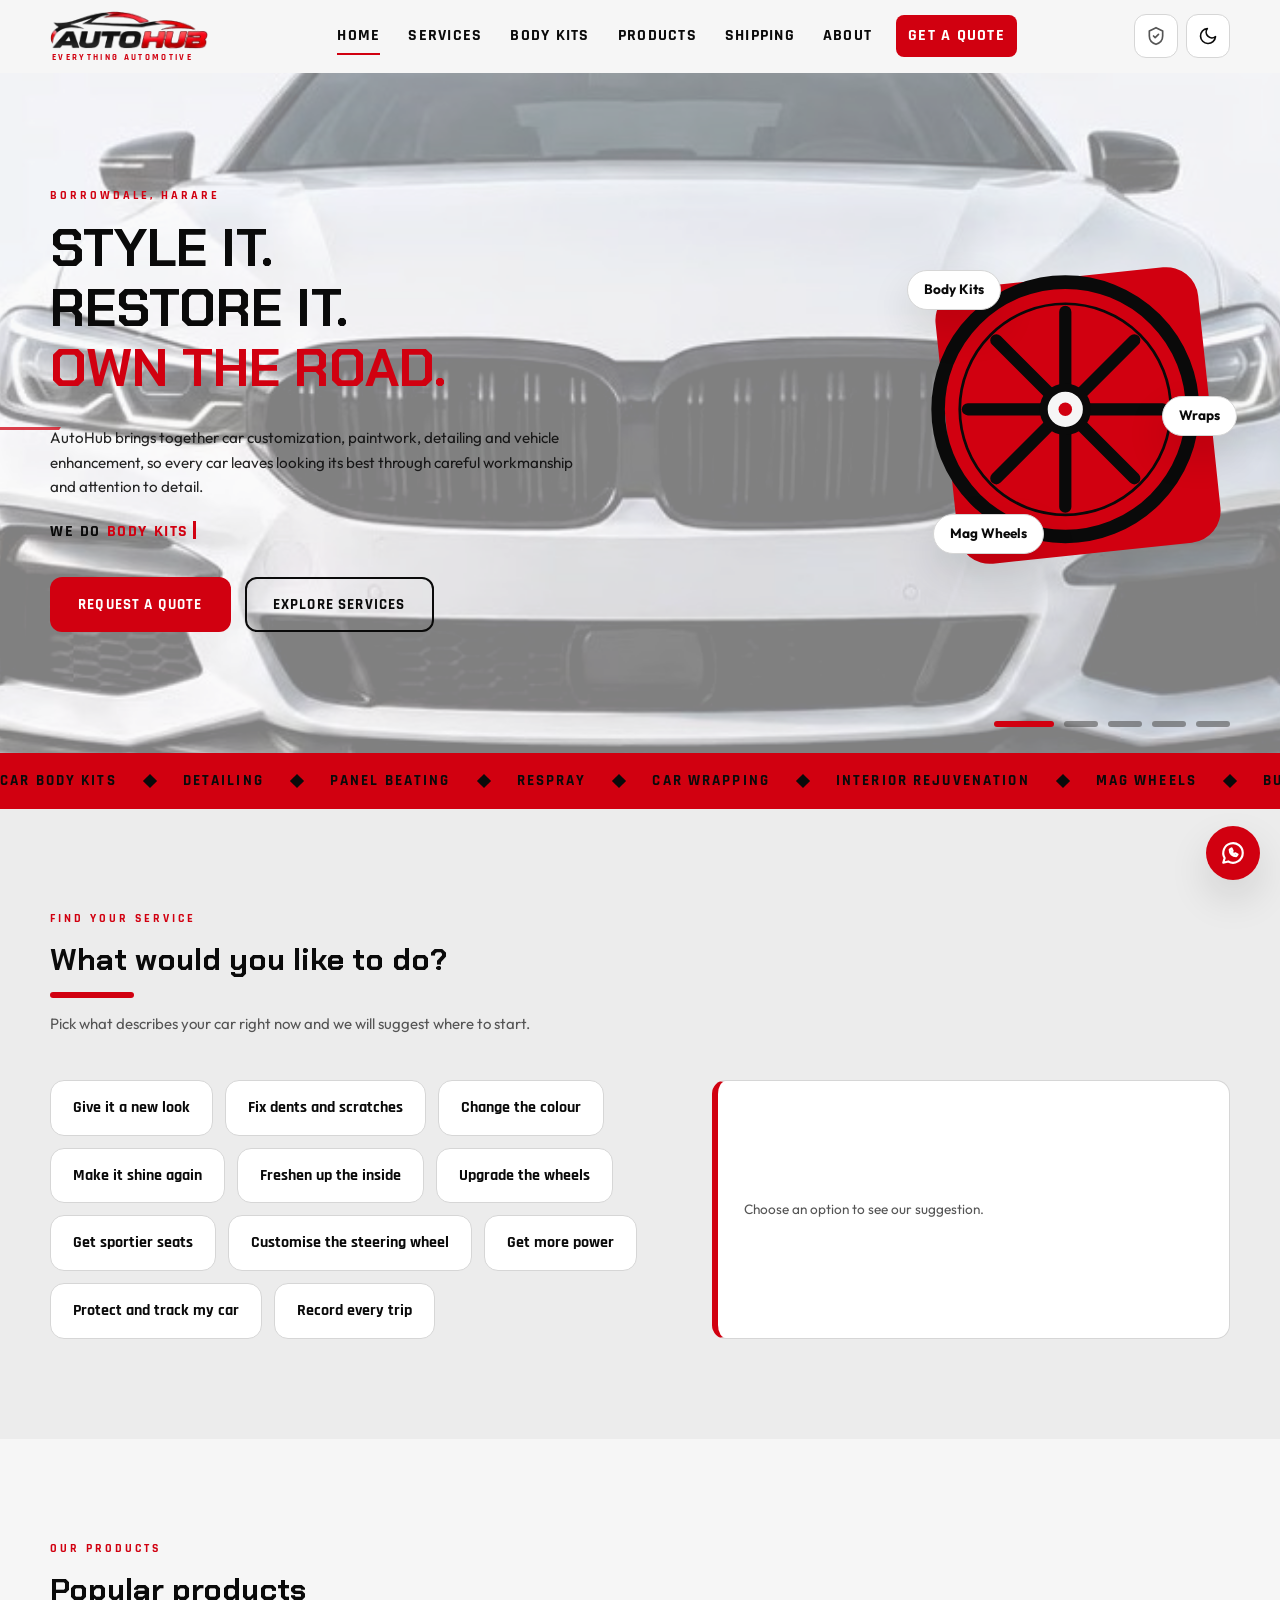
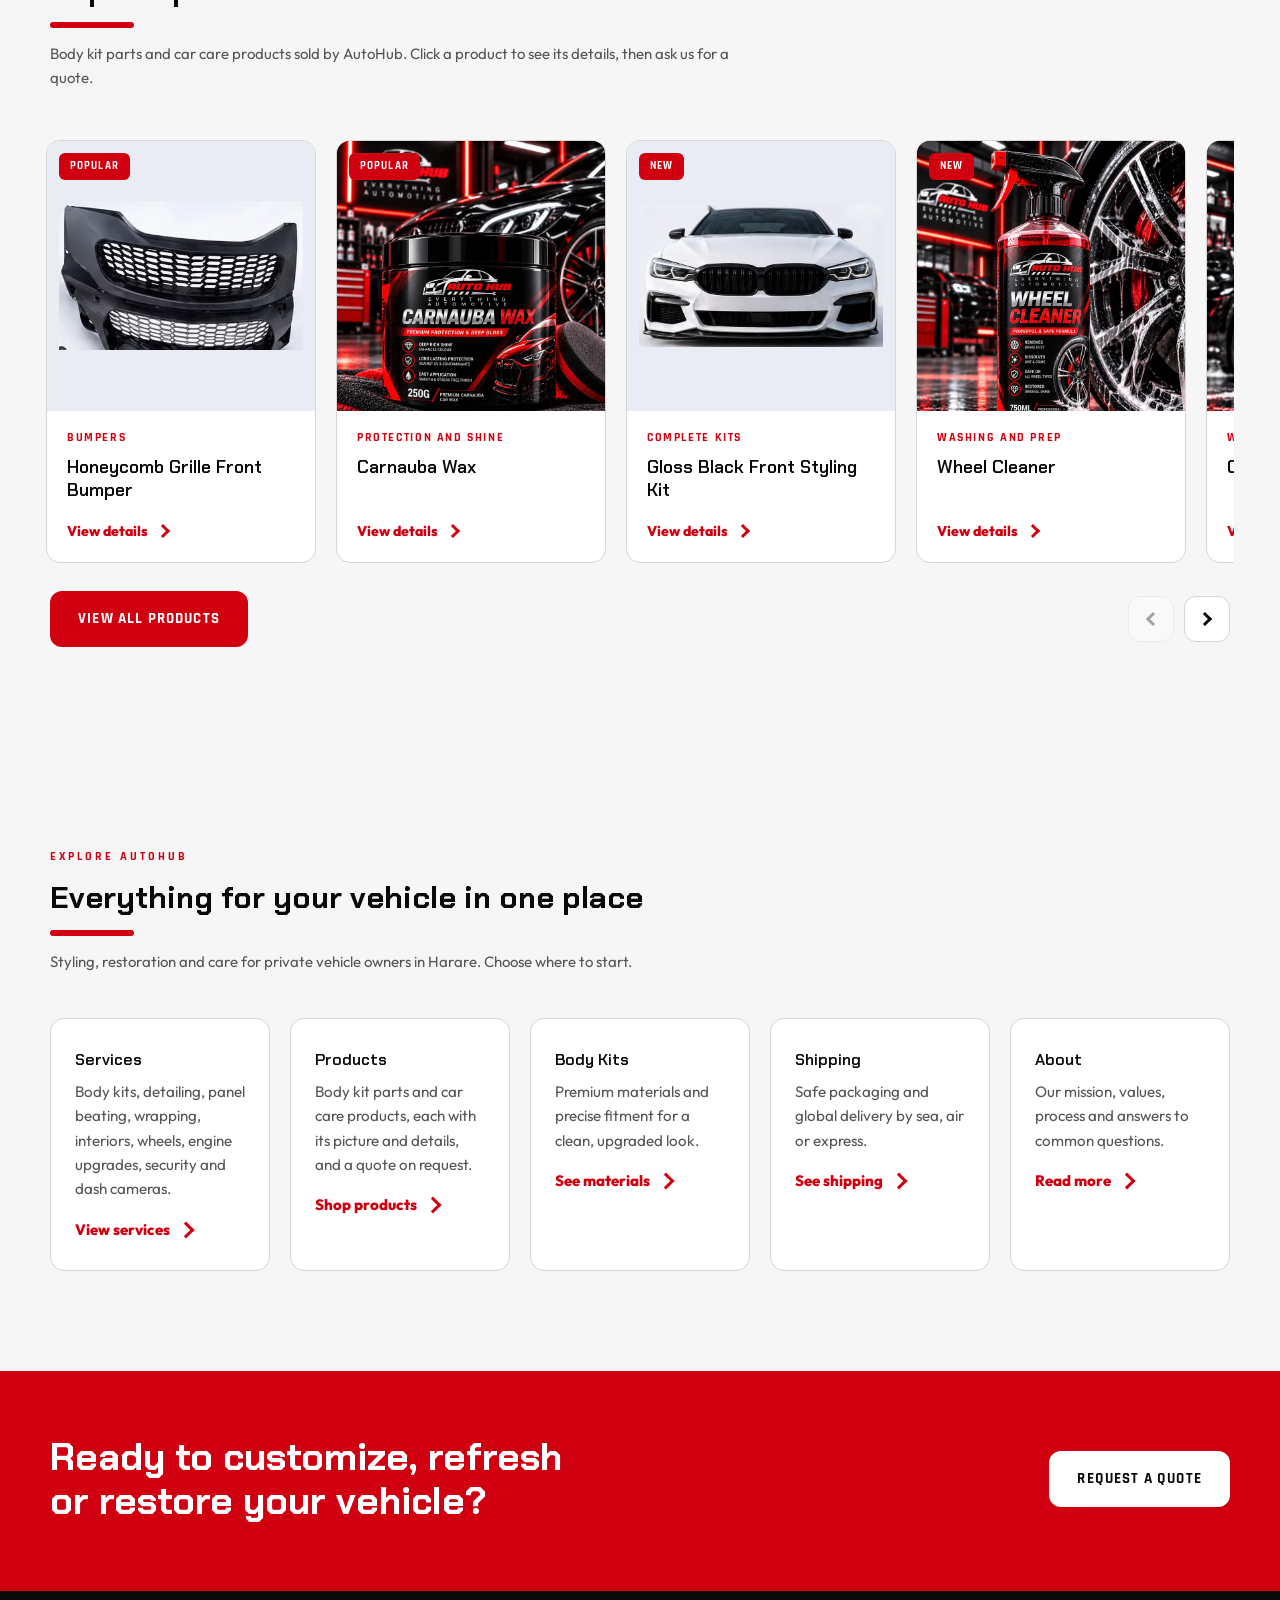
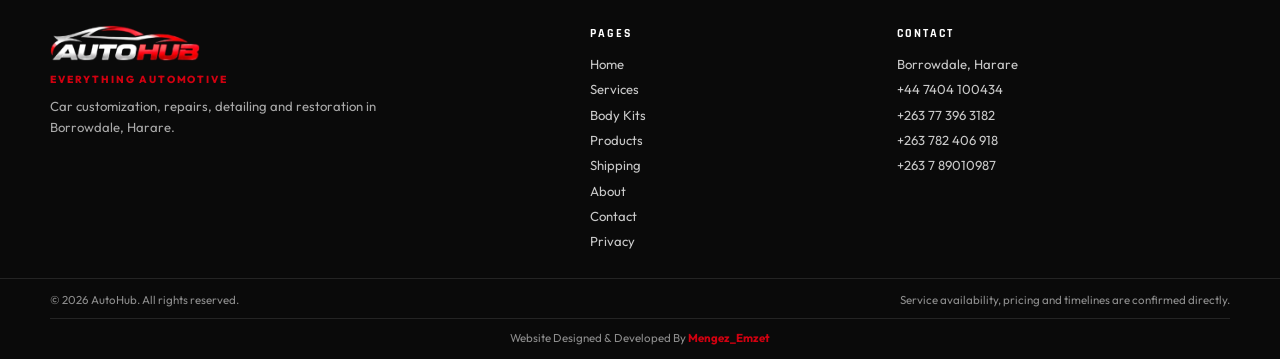
==== commit f2c1e593: "Made some changes, added privacy and sitemap files" ====
--- a/index.html
+++ b/index.html
@@ -3,13 +3,21 @@
 <head>
   <meta charset="UTF-8">
   <meta name="viewport" content="width=device-width, initial-scale=1">
-  <title>AutoHub | Everything Automotive, Borrowdale, Harare</title>
-  <meta name="description" content="AutoHub in Borrowdale, Harare: car customization, body kits, detailing, panel beating, respray, wrapping, interiors, mag wheels, bucket seats, engine enhancement, car security and dash cameras.">
+  <title>Auto Customization in Harare | AutoHub</title>
+  <meta name="description" content="Body kits, detailing, respray, wraps and wheels in Borrowdale, Harare. Refresh your car with AutoHub. Request a free quote today.">
   <meta name="theme-color" content="#0a0a0a">
+  <meta name="google-site-verification" content="YOUR_GOOGLE_SITE_VERIFICATION_CODE">
   <link rel="icon" href="images/logo.png">
   <link rel="stylesheet" href="styles.css">
+  <!-- Google Analytics -->
+  <script async src="https://www.googletagmanager.com/gtag/js?id=G-XXXXXXXXXX"></script>
   <script>
-    /* Set theme before paint to avoid a flash */
+    window.dataLayer = window.dataLayer || [];
+    function gtag(){dataLayer.push(arguments);}
+    gtag('js', new Date());
+    gtag('config', 'G-XXXXXXXXXX');
+  </script>
+  <script>
     (function () {
       try {
         var saved = localStorage.getItem("autohubTheme");
@@ -63,12 +71,8 @@
     <section class="hero" id="top">
       <div class="herobg" aria-hidden="true">
         <i class="slide on" style="--img:url(images/hero-car.jpg)"><img src="images/hero-car.jpg" alt=""></i>
-        <!-- <i class="slide" style="--img:url(images/hero-kit.jpg)"><img src="images/hero-kit.jpg" alt=""></i>
-        <i class="slide" style="--img:url(images/dash-cam.jpeg)"><img src="images/dash-cam.jpeg" alt=""></i> -->
         <i class="slide" style="--img:url(images/engine.jpeg)"><img src="images/engine.jpeg" alt=""></i>
-        <!-- <i class="slide" style="--img:url(images/security.jpeg)"><img src="images/security.jpeg" alt=""></i> -->
         <i class="slide" style="--img:url(images/steering.jpeg)"><img src="images/steering.jpeg" alt=""></i>
-        <!-- <i class="slide" style="--img:url(images/hero-ship.jpg)"><img src="images/hero-ship.jpg" alt=""></i> -->
         <i class="slide" style="--img:url(images/hero-paint.jpg)"><img src="images/hero-paint.jpg" alt=""></i>
         <i class="slide" style="--img:url(images/hero-wheels.jpg)"><img src="images/hero-wheels.jpg" alt=""></i>
       </div>
@@ -76,18 +80,12 @@
       <span class="streak s2" aria-hidden="true"></span>
       <span class="streak s3" aria-hidden="true"></span>
       <span class="streak s4" aria-hidden="true"></span>
-      <!-- <span class="streak s5" aria-hidden="true"></span>
-      <span class="streak s6" aria-hidden="true"></span>
-      <span class="streak s7" aria-hidden="true"></span> -->
       <div class="herodots" role="group" aria-label="Choose hero picture">
         <button type="button" class="hdot on" aria-label="Show picture 1"></button>
         <button type="button" class="hdot" aria-label="Show picture 2"></button>
         <button type="button" class="hdot" aria-label="Show picture 3"></button>
         <button type="button" class="hdot" aria-label="Show picture 4"></button>
         <button type="button" class="hdot" aria-label="Show picture 5"></button>
-        <!-- <button type="button" class="hdot" aria-label="Show picture 6"></button> -->
-        <!-- <button type="button" class="hdot" aria-label="Show picture 7"></button>
-        <button type="button" class="hdot" aria-label="Show picture 8"></button> -->
       </div>
       <div class="wrap herogrid">
         <div class="herocopy">
@@ -221,6 +219,7 @@
         <a href="shipping.html">Shipping</a>
         <a href="about.html">About</a>
         <a href="contact.html">Contact</a>
+        <a href="privacy.html">Privacy</a>
       </nav>
       <div class="footcol">
         <h4>Contact</h4>
@@ -236,10 +235,13 @@
         <p>&copy; <span id="year"></span> AutoHub. All rights reserved.</p>
         <p>Service availability, pricing and timelines are confirmed directly.</p>
       </div>
+      <div class="wrap footcredit">
+        <p>Website Designed &amp; Developed By <a href="https://mengez-emzet.github.io/mengezemzet.co.zw/" target="_blank" rel="noopener">Mengez_Emzet</a></p>
+      </div>
     </div>
   </footer>
 
-  <a class="whatsapp" href="https://wa.me/263773963182" target="_blank" rel="noopener" aria-label="Chat with AutoHub on WhatsApp">
+  <a class="whatsapp" href="https://wa.me/263782406918" target="_blank" rel="noopener" aria-label="Chat with AutoHub on WhatsApp">
     <svg viewBox="0 0 24 24" width="26" height="26" fill="none" stroke="currentColor" stroke-width="2" stroke-linecap="round" stroke-linejoin="round" aria-hidden="true"><path d="M21 12a9 9 0 0 1-13.400 7.800L3 21l1.300-4.400A9 9 0 1 1 21 12z"/><path d="M9 9c0 3.500 2.500 6 6 6l1.200-1.700-2.200-1-.9.800c-1-.4-1.800-1.200-2.200-2.200l.8-.9-1-2.200z"/></svg>
   </a>
   <button class="totop" id="toTop" type="button" aria-label="Back to top">
--- a/styles.css
+++ b/styles.css
@@ -469,6 +469,7 @@
 .pagehero::before { z-index: 1; }
 .pagehero .wrap { z-index: 2; }
 .pagehero .lead { color: var(--text); opacity: 0.88; }
+.ph-about { background-image: url(images/logo.png); }
 
 /* Heading underline draws in */
 .sechead h2::after { content: ""; display: block; width: 0; height: 6px; margin-top: 14px; background: var(--red); border-radius: 4px; transition: width 0.9s var(--ease) 0.3s; }
@@ -1109,18 +1110,6 @@
 #styles .rightcol { position: sticky; top: 90px; }
 @media (max-width: 980px) { #styles .rightcol { position: static; } #styles .rightcol .figure img { max-height: none; } }
 
-/* OLD brand marquee styles (drawn SVG logos), kept for reference
-.brandmarquee { overflow: hidden; margin-top: 14px; padding: 6px 0; }
-.brandtrack { display: flex; width: max-content; animation: scroll 38s linear infinite; }
-.brandmarquee:hover .brandtrack { animation-play-state: paused; }
-.bmset { display: flex; gap: 16px; padding-right: 16px; }
-.bm { display: inline-flex; align-items: center; gap: 14px; padding: 14px 26px; background: var(--card); border: 1px solid var(--line); border-radius: 14px; white-space: nowrap; transition: border-color 0.3s, color 0.3s, transform 0.3s var(--ease); }
-.bm svg { width: 34px; height: 34px; flex: none; }
-.bm b { font-family: "Rajdhani", "Arial Narrow", sans-serif; font-size: 1.05rem; letter-spacing: 0.1em; text-transform: uppercase; }
-.bm:hover { border-color: var(--red); color: var(--red); transform: translateY(-4px); }
-@media (max-width: 600px) { .bm { padding: 10px 18px; gap: 10px; } .bm svg { width: 26px; height: 26px; } .bm b { font-size: 0.95rem; } }
-*/
-
 /* Compatible brands: scrolling strip with real logo pictures (images/brands) */
 .brandlogos { overflow: hidden; margin-top: 14px; padding: 6px 0; }
 .bltrack { display: flex; width: max-content; animation: scroll 38s linear infinite; }
@@ -1147,3 +1136,15 @@
 @media (max-width: 600px) {
   .adminlink { display: none; }
 }
+
+.footcredit { text-align: center; padding-top: 10px; margin-top: 10px; border-top: 1px solid #242424; }
+.footcredit p { margin: 0; font-size: 0.72rem; color: #8d8d8d; }
+.footcredit a { color: var(--red); font-weight: 700; transition: color 0.25s; }
+.footcredit a:hover { color: #ff2e35; text-decoration: underline; }
+
+.legal h2 { margin-top: 30px; margin-bottom: 8px; }
+.legal h2:first-child { margin-top: 0; }
+.legal p { color: var(--muted); margin-bottom: 10px; }
+.legal ul { list-style: disc; padding-left: 22px; margin-bottom: 12px; display: grid; gap: 6px; color: var(--muted); }
+.legal a { color: var(--red); text-decoration: underline; }
+.legal code { font-family: monospace; background: var(--bg2); padding: 1px 6px; border-radius: 4px; font-size: 0.85em; }
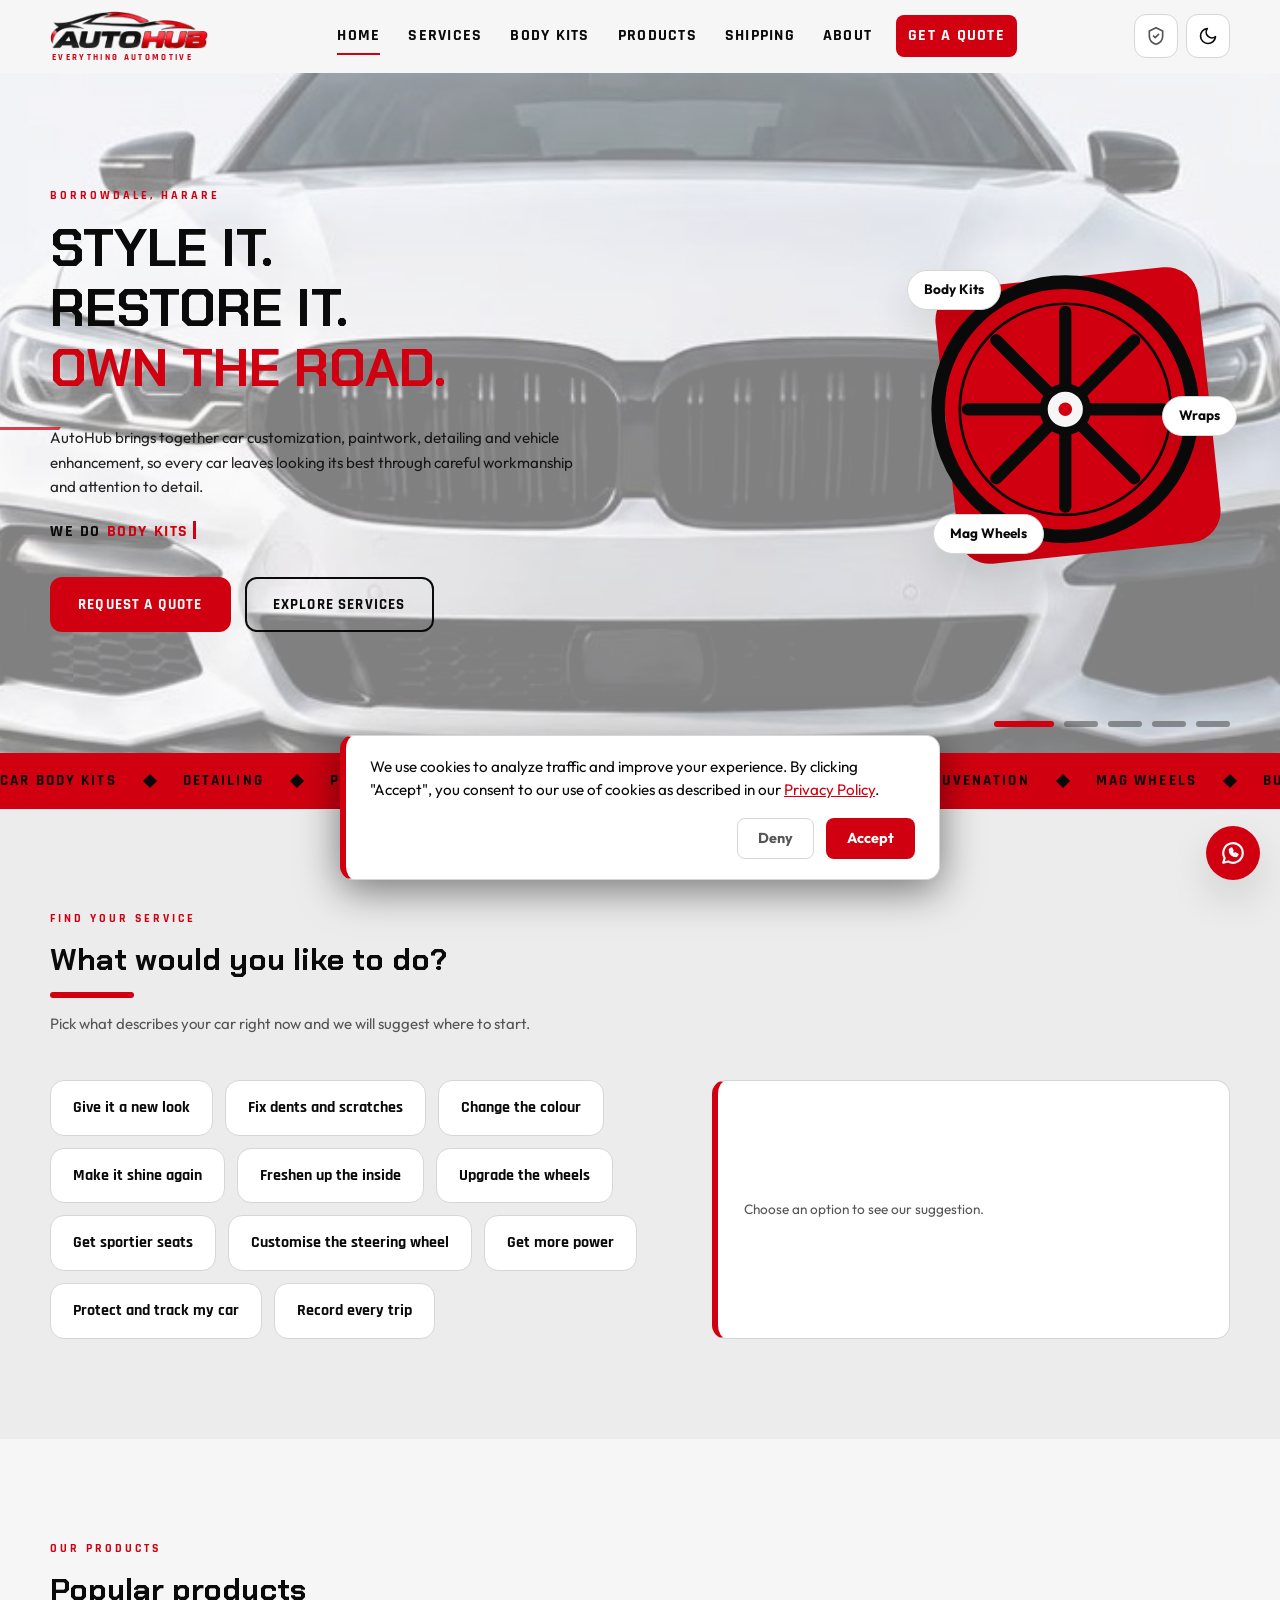
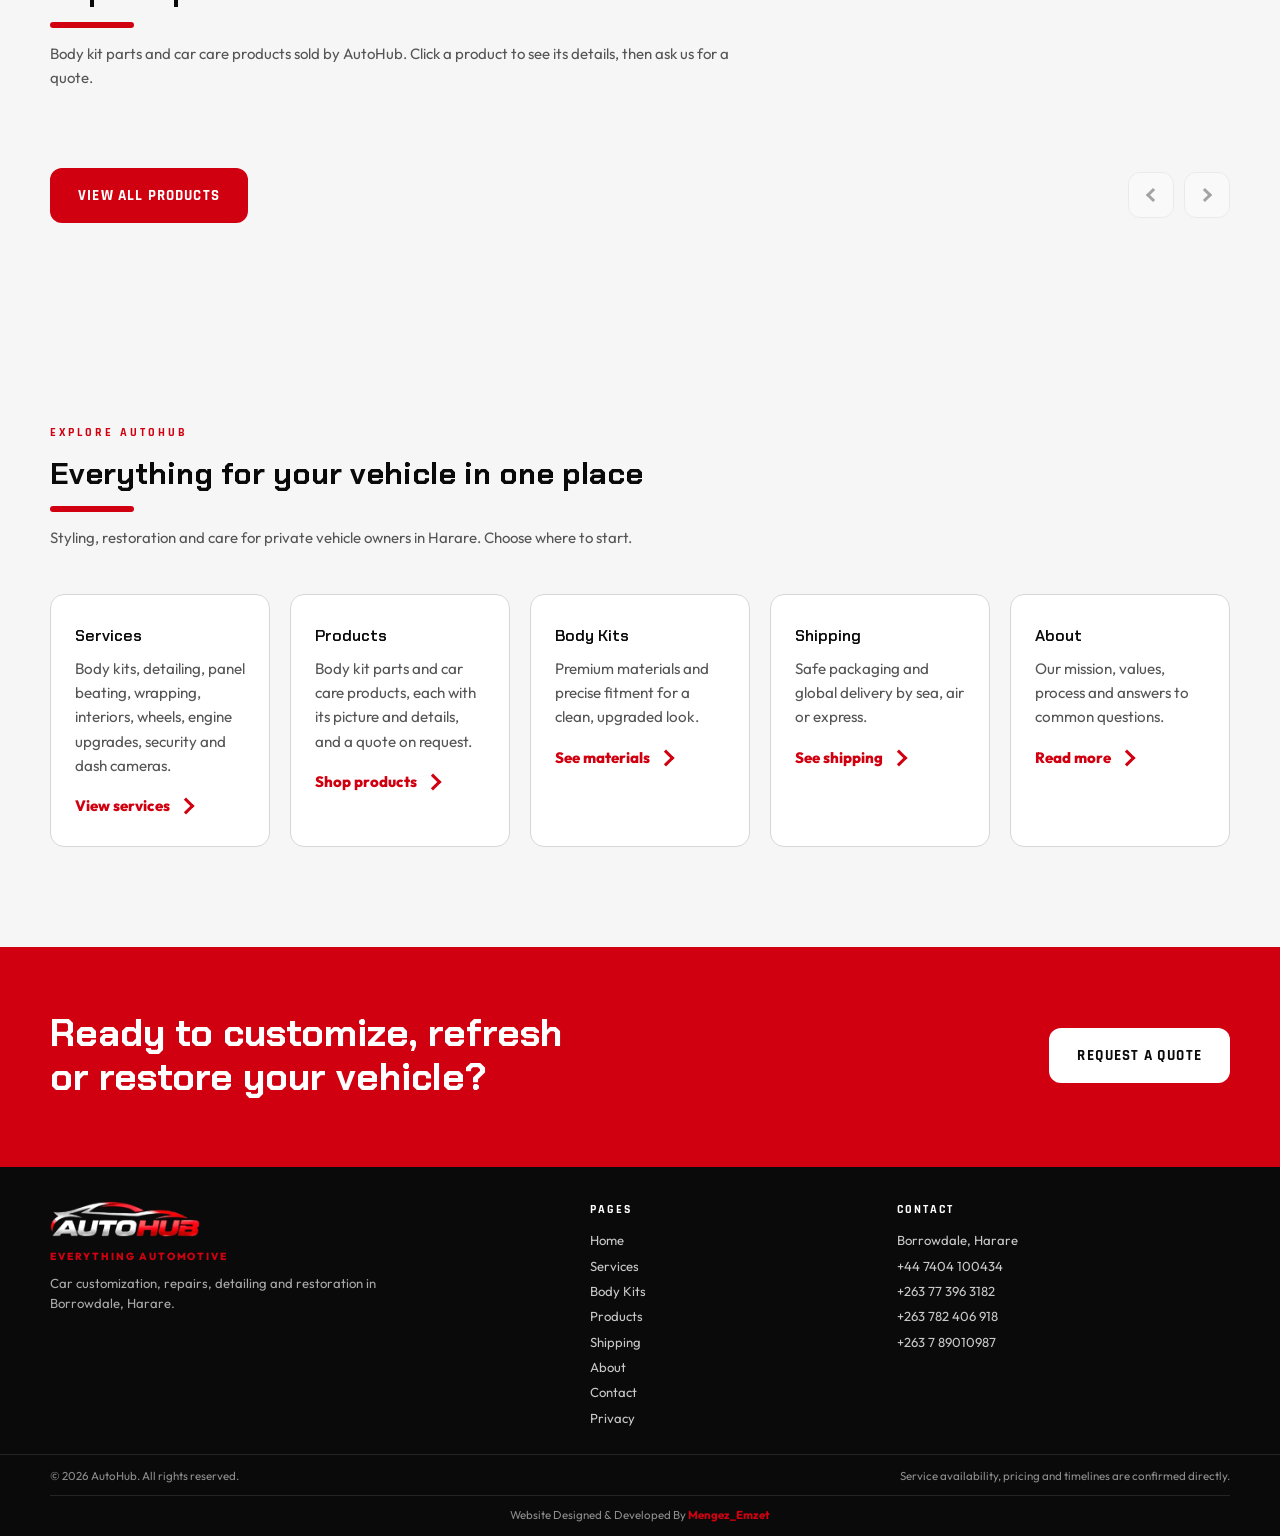
==== commit 991b1f94: "Added Google Analytics" ====
--- a/index.html
+++ b/index.html
@@ -10,13 +10,27 @@
   <link rel="icon" href="images/logo.png">
   <link rel="stylesheet" href="styles.css">
   <!-- Google Analytics -->
-  <script async src="https://www.googletagmanager.com/gtag/js?id=G-XXXXXXXXXX"></script>
-  <script>
-    window.dataLayer = window.dataLayer || [];
-    function gtag(){dataLayer.push(arguments);}
-    gtag('js', new Date());
-    gtag('config', 'G-XXXXXXXXXX');
-  </script>
+    <!-- Google Analytics with Consent Mode -->
+    <script async src="https://www.googletagmanager.com/gtag/js?id=G-X2MT2DSR04"></script>
+    <script>
+      window.dataLayer = window.dataLayer || [];
+      function gtag(){dataLayer.push(arguments);}
+      
+      // Default to denied until the user accepts
+      gtag('consent', 'default', {
+        'analytics_storage': 'denied'
+      });
+  
+      gtag('js', new Date());
+      gtag('config', 'G-X2MT2DSR04');
+  
+      // Check if they already accepted previously
+      try {
+        if (localStorage.getItem('autohubCookieConsent') === 'accepted') {
+          gtag('consent', 'update', { 'analytics_storage': 'granted' });
+        }
+      } catch (e) {}
+    </script>
   <script>
     (function () {
       try {
--- a/styles.css
+++ b/styles.css
@@ -1134,7 +1134,8 @@
 .adminlink svg { transition: transform 0.3s var(--ease); }
 .adminlink:hover svg { transform: scale(1.1); }
 @media (max-width: 600px) {
-  .adminlink { display: none; }
+  .adminlink { width: 34px; height: 34px; border-radius: 9px; }
+  .adminlink svg { width: 16px; height: 16px; }
 }
 
 .footcredit { text-align: center; padding-top: 10px; margin-top: 10px; border-top: 1px solid #242424; }
@@ -1147,4 +1148,92 @@
 .legal p { color: var(--muted); margin-bottom: 10px; }
 .legal ul { list-style: disc; padding-left: 22px; margin-bottom: 12px; display: grid; gap: 6px; color: var(--muted); }
 .legal a { color: var(--red); text-decoration: underline; }
-.legal code { font-family: monospace; background: var(--bg2); padding: 1px 6px; border-radius: 4px; font-size: 0.85em; }+.legal code { font-family: monospace; background: var(--bg2); padding: 1px 6px; border-radius: 4px; font-size: 0.85em; }
+
+/* ===== Cookie Consent Banner ===== */
+.cookie-banner {
+  position: fixed;
+  bottom: 20px;
+  left: 50%;
+  transform: translate(-50%, 150%);
+  width: min(600px, calc(100% - 32px));
+  background: var(--card);
+  border: 1px solid var(--line);
+  border-left: 6px solid var(--red);
+  border-radius: var(--radius);
+  padding: 20px 24px;
+  z-index: 500;
+  box-shadow: 0 10px 40px rgba(0, 0, 0, 0.5);
+  display: flex;
+  flex-direction: column;
+  gap: 16px;
+  transition: transform 0.6s var(--ease), opacity 0.4s;
+  opacity: 0;
+  pointer-events: none;
+}
+
+.cookie-banner.show {
+  transform: translate(-50%, 0);
+  opacity: 1;
+  pointer-events: auto;
+}
+
+.cookie-banner p {
+  margin: 0;
+  font-size: 0.95rem;
+  color: var(--text);
+  line-height: 1.5;
+}
+
+.cookie-banner a {
+  color: var(--red);
+  text-decoration: underline;
+}
+
+.cookie-btns {
+  display: flex;
+  gap: 12px;
+  justify-content: flex-end;
+}
+
+.cookie-btn {
+  padding: 8px 20px;
+  border-radius: 8px;
+  font-weight: 700;
+  font-size: 0.9rem;
+  cursor: pointer;
+  transition: all 0.3s var(--ease);
+  border: 1px solid transparent;
+}
+
+.cookie-btn.accept {
+  background: var(--red);
+  color: #ffffff;
+}
+
+.cookie-btn.accept:hover {
+  background: var(--redhover);
+  transform: translateY(-2px);
+}
+
+.cookie-btn.deny {
+  background: transparent;
+  color: var(--muted);
+  border-color: var(--line);
+}
+
+.cookie-btn.deny:hover {
+  color: var(--text);
+  border-color: var(--text);
+  transform: translateY(-2px);
+}
+
+@media (max-width: 600px) {
+  .cookie-btns {
+    flex-direction: column-reverse;
+  }
+  .cookie-btn {
+    width: 100%;
+    text-align: center;
+  }
+}
